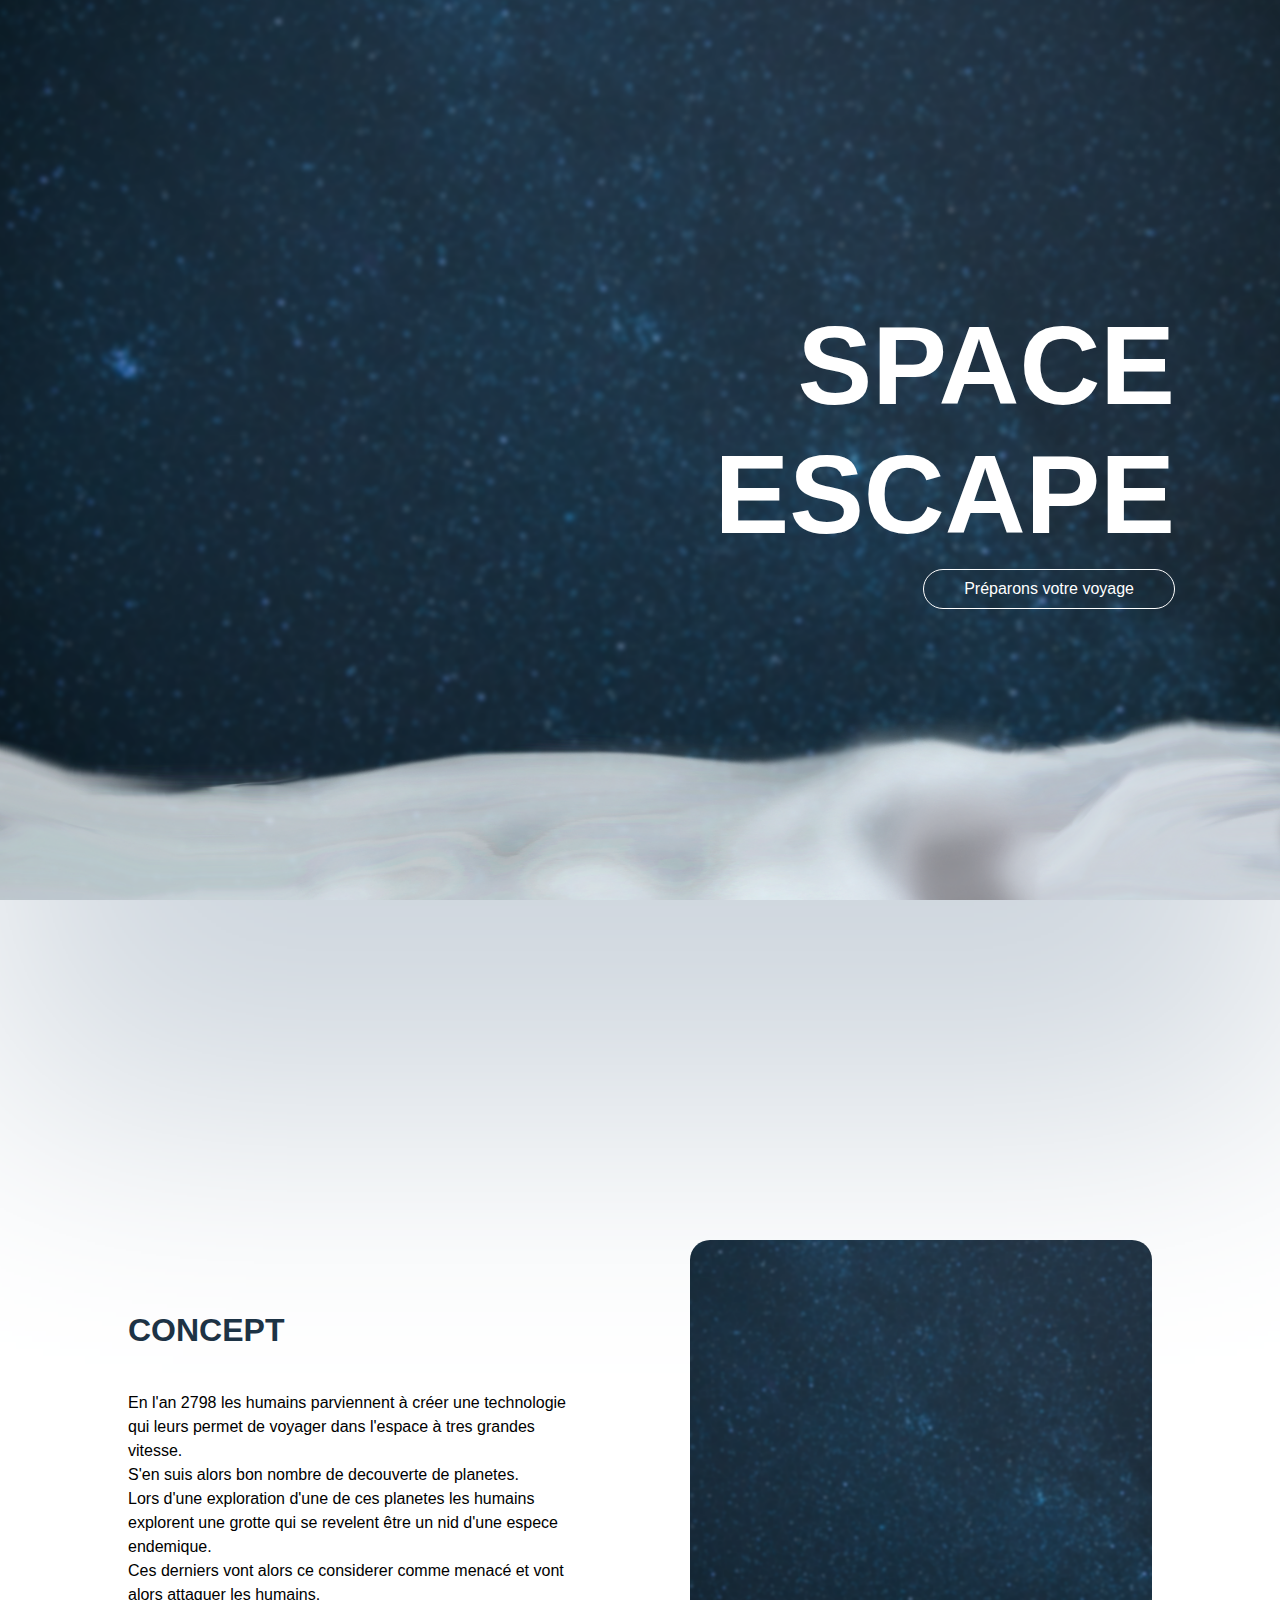
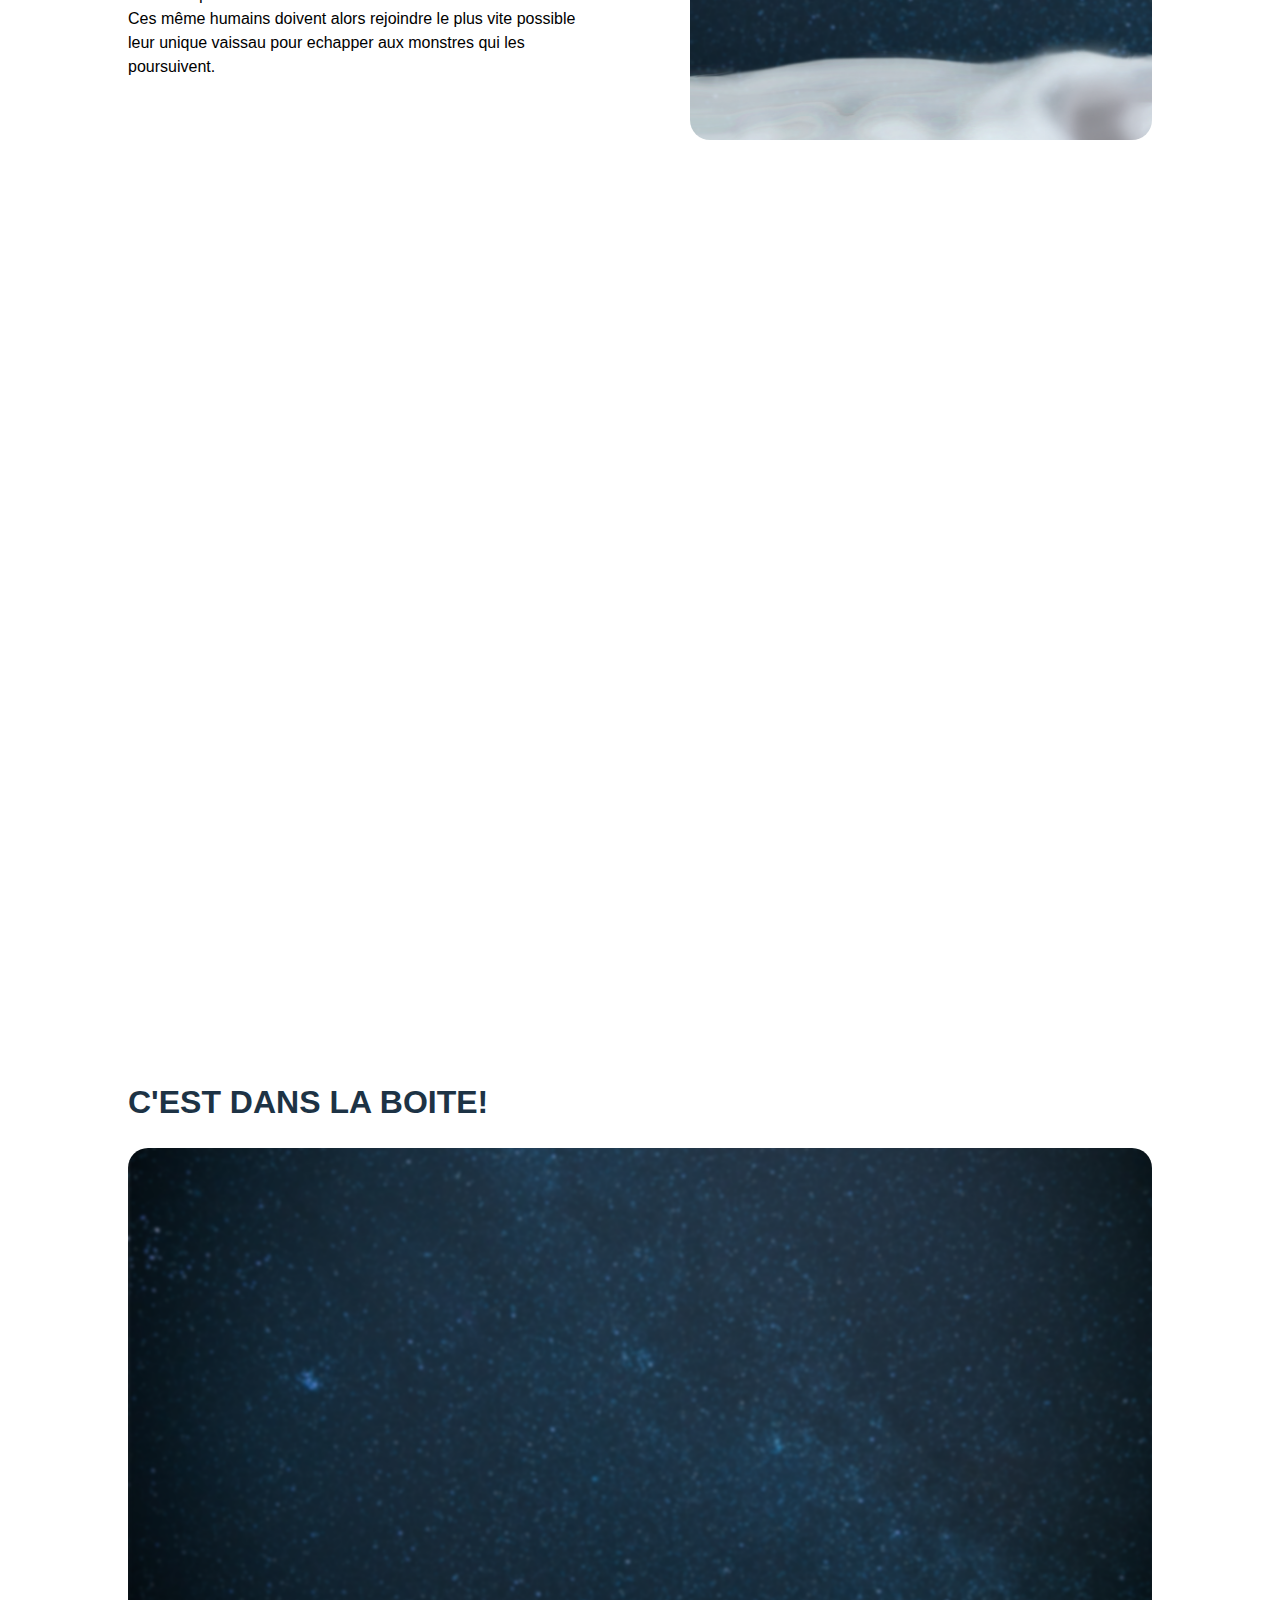
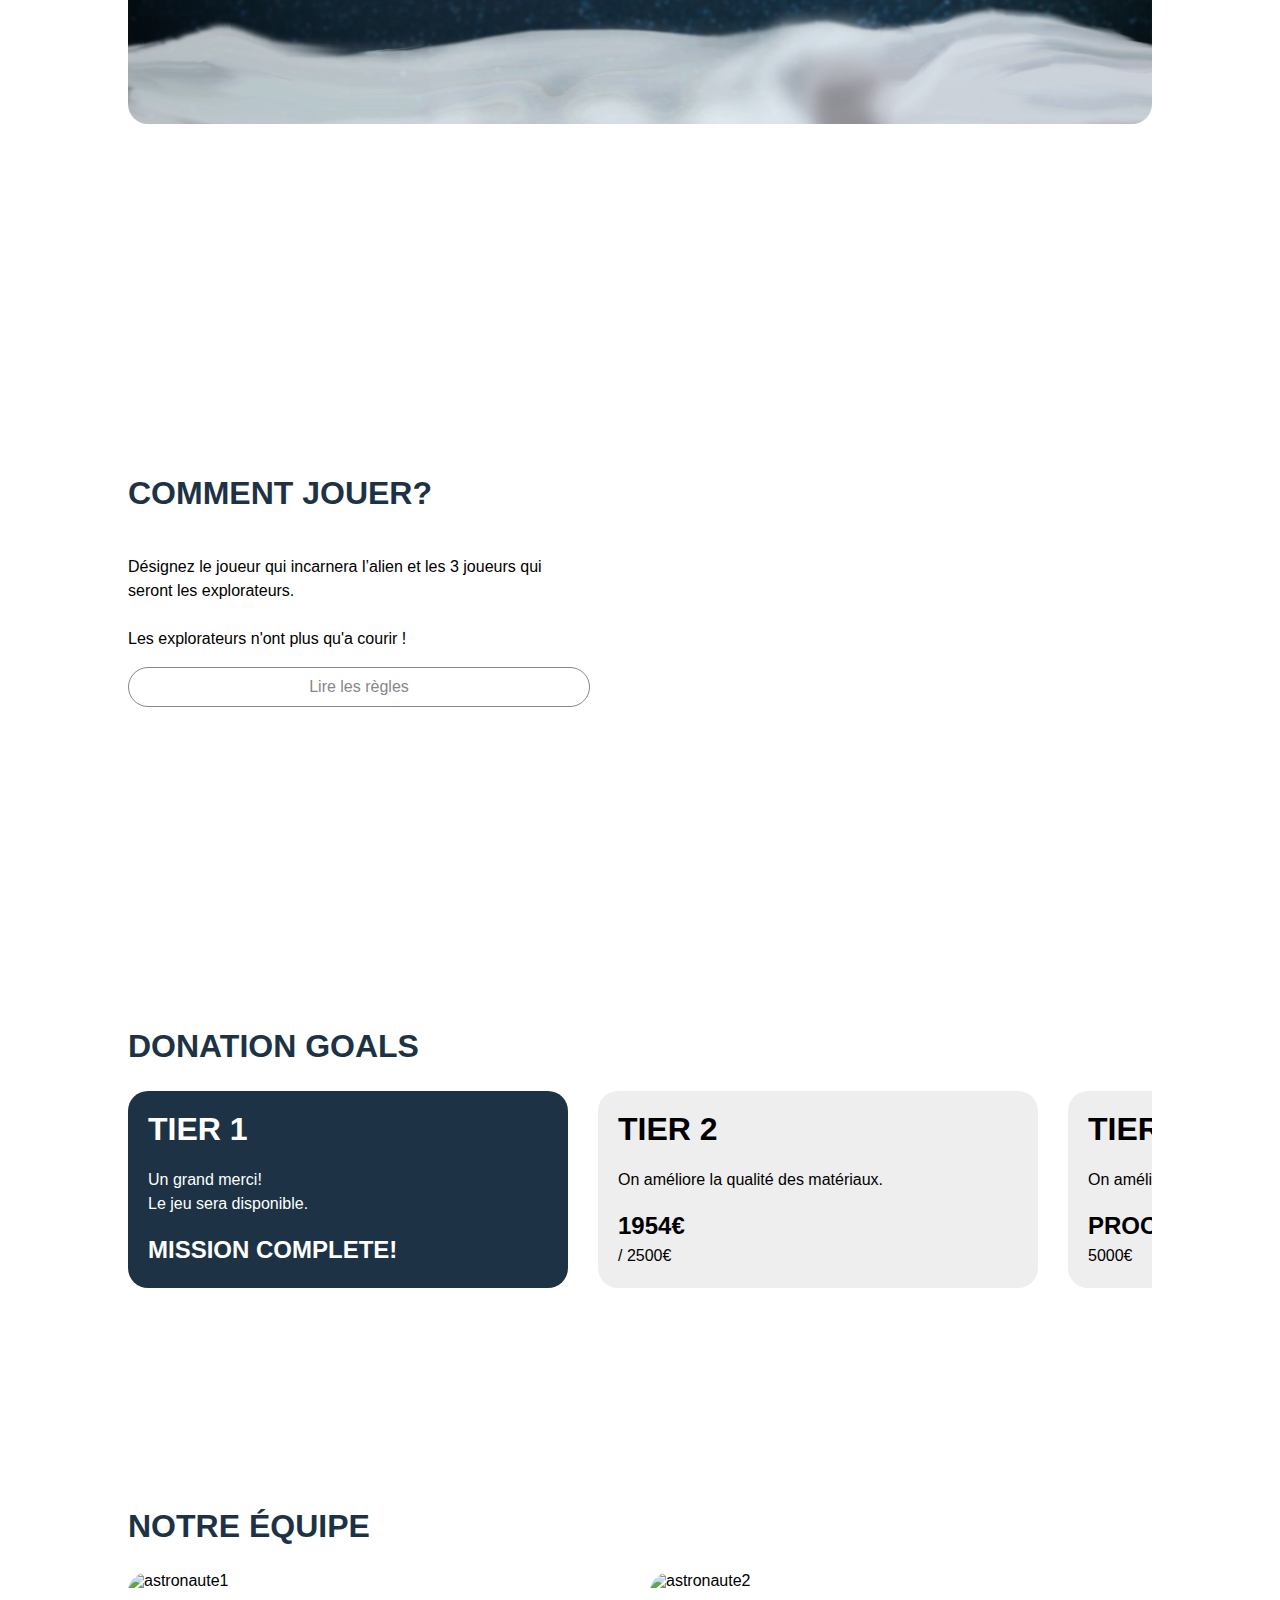
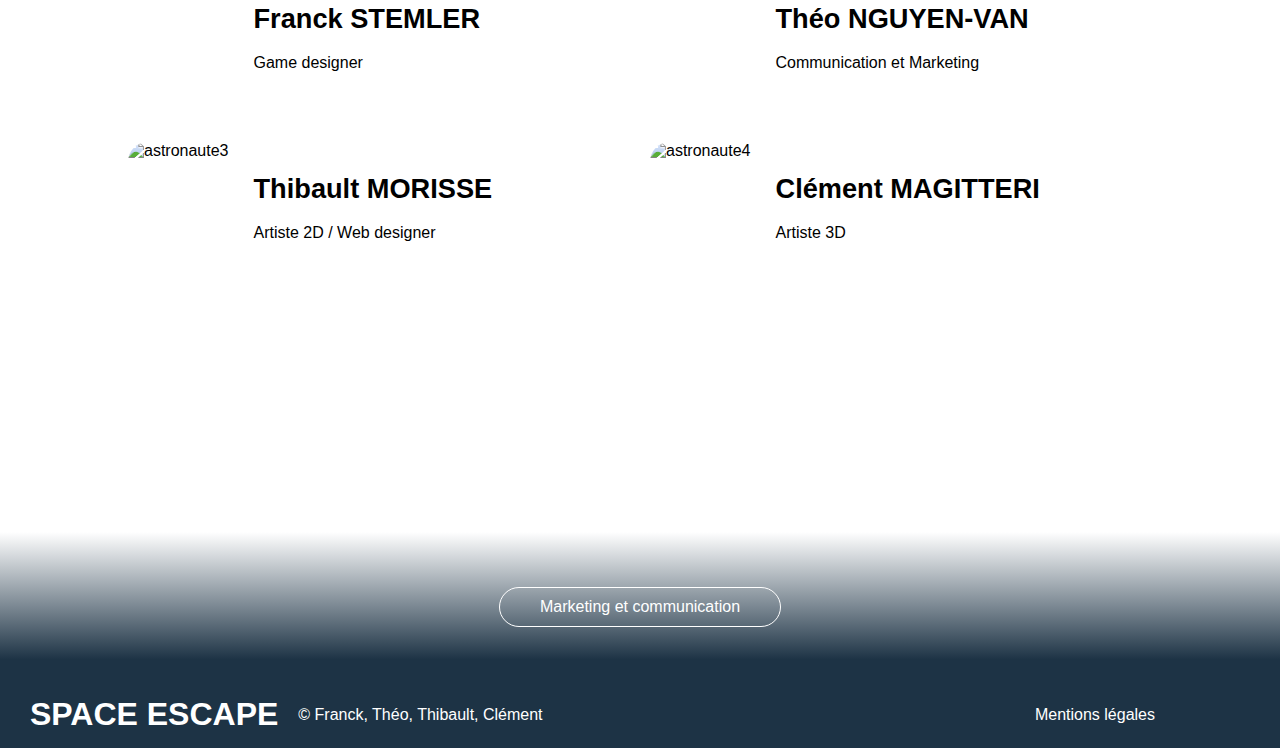
==== index.html @ 520ae0a5 "init" ====
<!DOCTYPE html>
<html>
    <head>
        <meta charset="UTF-8">
        <meta name="viewport" content="width = device-width, initial-scale = 1.0">
        <meta http-equiv="X-UA-Compatible" content = "ie=edge">
        <link href="assets/css/main.css" rel="stylesheet">
        <title> Space Escape </title>
    </head>
    
    <body>
        <nav id="topbtn"></nav>
        <div class="banner">
            <h1>Space escape</h1>
            <a href="#content" class="button">Préparons votre voyage</a>
        </div>
        <main id="content">
            <section>
                <div class="two-colonne">
                    <div>
                        <h2>Concept</h2>
                        <p>En l'an 2798 les humains parviennent à créer une technologie qui leurs permet de voyager dans l'espace à tres grandes vitesse.<br/> S'en suis alors bon nombre de decouverte de planetes.<br/>Lors d'une exploration d'une de ces planetes les humains explorent une grotte qui se revelent être un nid d'une espece endemique.<br/> Ces derniers vont alors ce considerer comme menacé et vont alors attaquer les humains.<br/>Ces même humains doivent alors rejoindre le plus vite possible leur unique vaissau pour echapper aux monstres qui les poursuivent.</p>
                    </div>
                    <img src="assets/images/banner.png" alt="">
                </div>
            </section>
            
            <section>
                <iframe src="https://www.youtube-nocookie.com/embed/FCE_kGoE9nc" title="YouTube video player" frameborder="0" allow="accelerometer; autoplay; clipboard-write; encrypted-media; gyroscope; picture-in-picture; web-share" allowfullscreen></iframe>
            </section>
            
            <section>
                <h2>C'est dans la boite!</h2>
                <img src="assets/images/banner.png" alt="">
            </section>
            
            <section>
                <div class="two-colonne">
                    <div>
                        <h2>Comment jouer?</h2>
                        <p>Désignez le joueur qui incarnera l’alien et les 3 joueurs qui seront les explorateurs.<br/><br/>Les explorateurs n'ont plus qu'a courir !</p>
                        <a href="rules.html" class="button">Lire les règles</a>
                    </div>
                    <iframe src="https://www.youtube-nocookie.com/embed/FCE_kGoE9nc" title="YouTube video player" frameborder="0" allow="accelerometer; autoplay; clipboard-write; encrypted-media; gyroscope; picture-in-picture; web-share" allowfullscreen></iframe>
                </div>
            </section>
            
            <section>
                <h2>Donation goals</h2>
                <div class="goalscontainer">
                <div class="goals">
                    <div class="goal finish">
                        <h3>Tier 1</h3>
                        <p class="descritpion">Un grand merci!<br/>Le jeu sera disponible.</p>
                        <p class="current">Mission complete!</p>
                    </div>
                    <div class="goal">
                        <h3>Tier 2</h3>
                        <p class="descritpion">On améliore la qualité des matériaux.</p>
                        <p class="current">1954€</p>
                        <p class="objectif">/ 2500€</p>
                    </div>
                    <div class="goal">
                        <h3>Tier 3</h3>
                        <p class="descritpion">On améliore la qualité des matériaux.</p>
                        <p class="current">Prochaine étape:</p>
                        <p class="objectif">5000€</p>
                    </div>
                    <div class="goal">
                        <h3>Tier 4</h3>
                        <p class="descritpion">On améliore la qualité des matériaux.</p>
                        <p class="current">Prochaine étape:</p>
                        <p class="objectif">10000€</p>
                    </div>
                </div>
                </div>
            </section>
            
            <section>
                <h2>Notre équipe</h2>
                <div class="team">
                    <div class="member">
                        <img src="assets/images/" alt="astronaute1">
                        <div>
                            <h3>Franck STEMLER</h3>
                            <p>Game designer</p>
                        </div>
                    </div>
                    <div class="member">
                        <img src="assets/images/" alt="astronaute2">
                        <div>
                            <h3>Théo NGUYEN-VAN</h3>
                            <p>Communication et Marketing</p>
                        </div>
                    </div>
                    <div class="member">
                        <img src="assets/images/" alt="astronaute3">
                        <div>
                            <h3>Thibault MORISSE</h3>
                            <p>Artiste 2D / Web designer</p>
                        </div>
                    </div>
                    <div class="member">
                        <img src="assets/images/" alt="astronaute4">
                        <div>
                            <h3>Clément MAGITTERI</h3>
                            <p>Artiste 3D</p>
                        </div>
                    </div>
                </div>
            </section>
        </main>
        
        <div class="main-footer">
            <a href="marketing_com.html" class="button">Marketing et communication</a>
        </div>
        
        <footer>
            <section>
                <h2>Space escape</h2>
                <p>&copy; Franck, Théo, Thibault, Clément</p>
            </section>
            <a href="legalmentions.html">Mentions légales</a>
        </footer>
        <script src="assets/js/main.js"></script>
    </body>
</html>
---- assets/css/main.css ----
/* IMPORT COMPONENT */
@import url("components/banner.css");
@import url("components/button.css");
@import url("components/container.css");
@import url("components/footer.css");
@import url("components/goals.css");
@import url("components/marketingcom.css");
@import url("components/nav.css");
@import url("components/team.css");

/* Base element */
*{
    font-family: "Segoe UI", sans-serif;
    scroll-behavior: smooth;
}

body{
    padding: 0;
    margin: 0;
}

main{
    padding: 40px 10%;
    min-height: calc(100vh - 106px - 40px);
}

main>section{
    margin-bottom: 200px;
}

main iframe{
    height: 60vh;
}

a{
    color: inherit;
}

a:hover{
    text-decoration: none;
}

h1, h2{
    font-size: 2em;
    color: #1D3345;
    text-transform: uppercase;
}

p{
    line-height: 1.5em;
}

img, iframe{
    border-radius: 20px;
    width: 100%;
    -webkit-user-select: none;
    -ms-user-select: none;
    user-select: none;
}

/* Tablette */
@media screen and (max-width:800px){
    main{
        min-height: calc(100vh - 106px - 146px);
    }
}
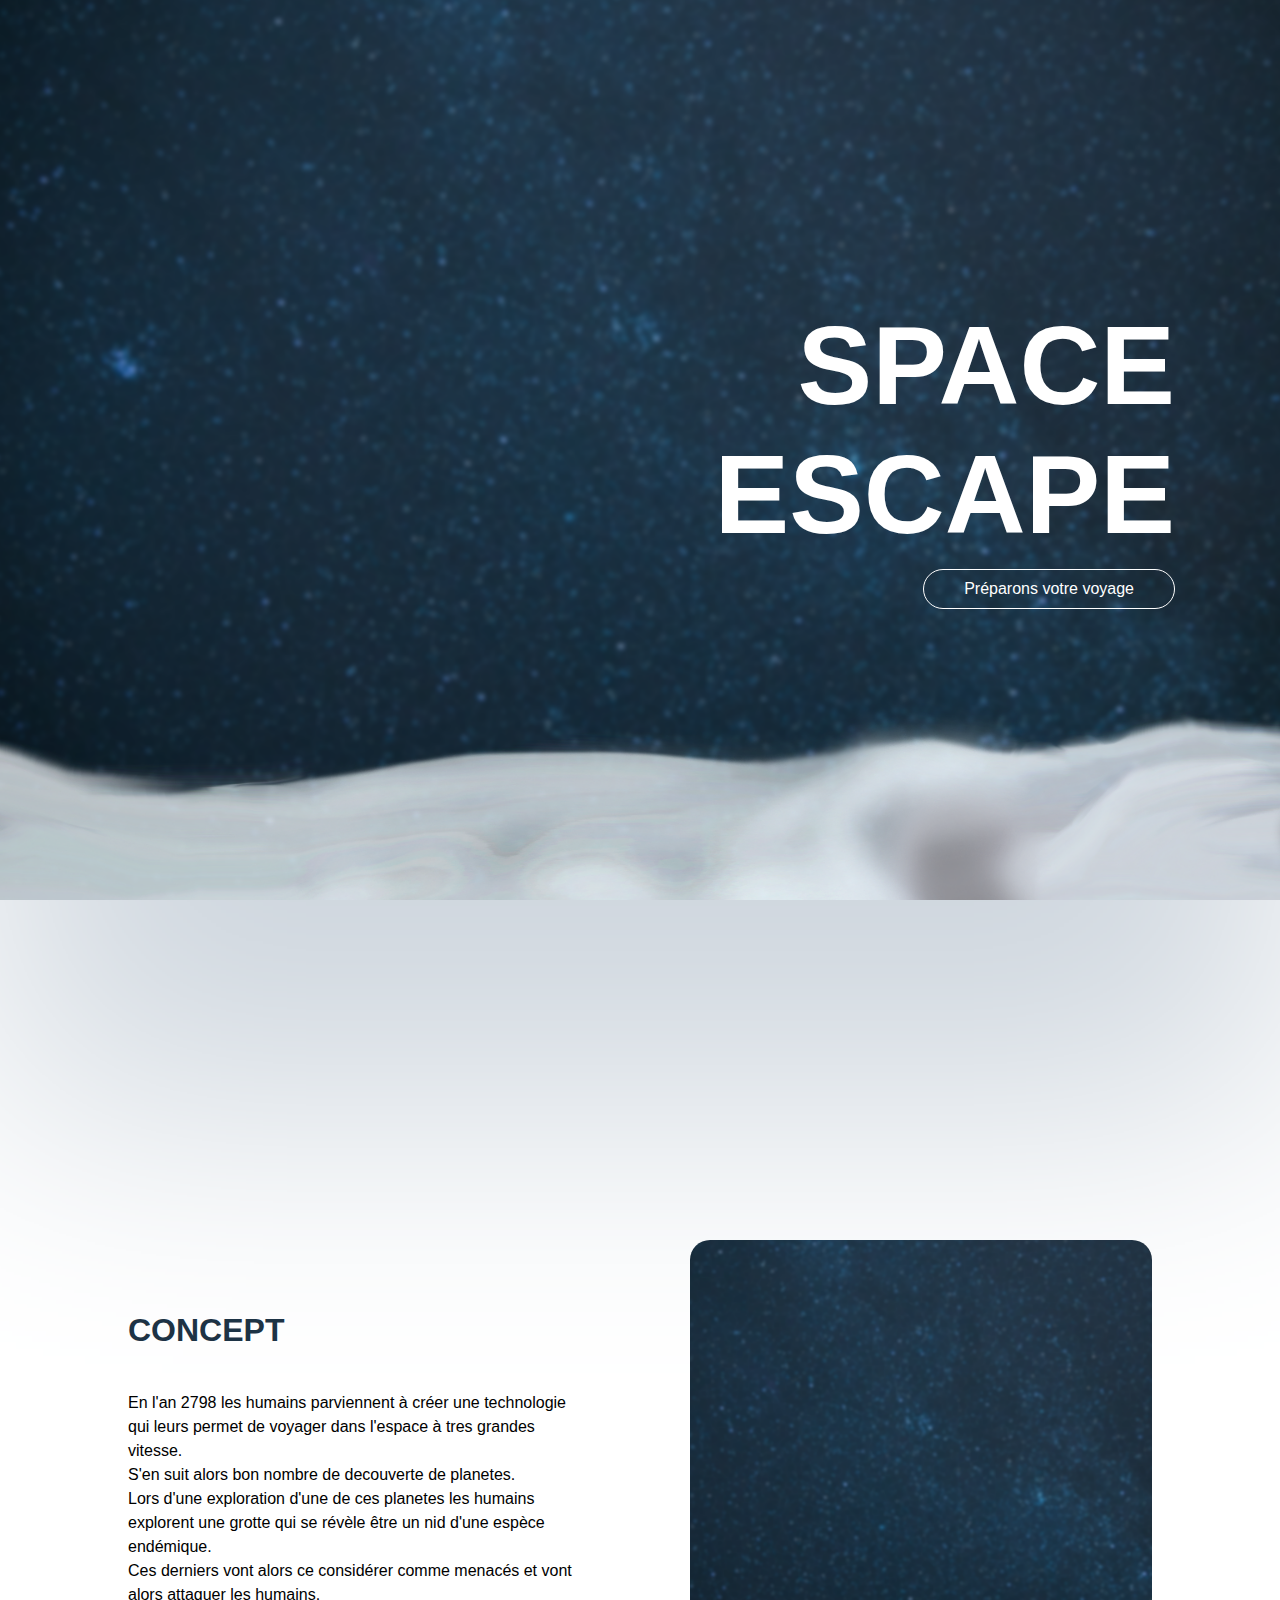
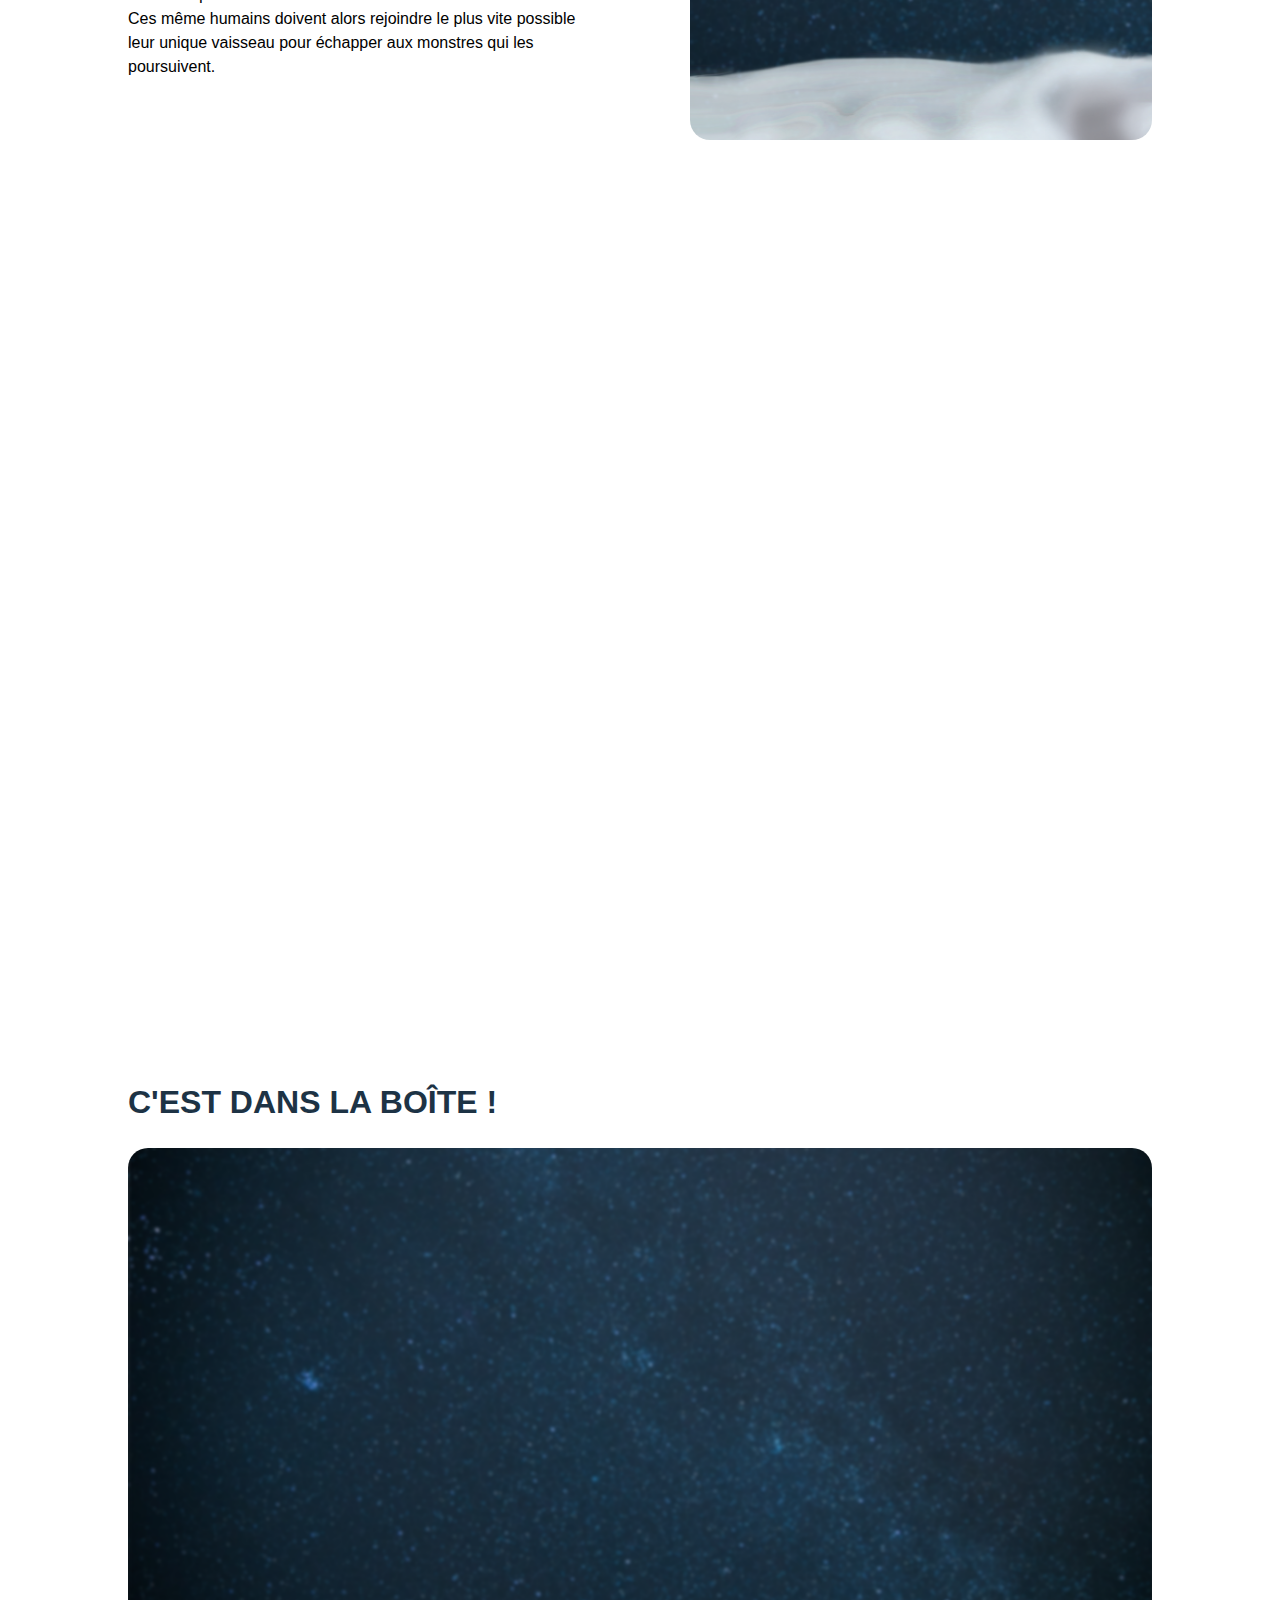
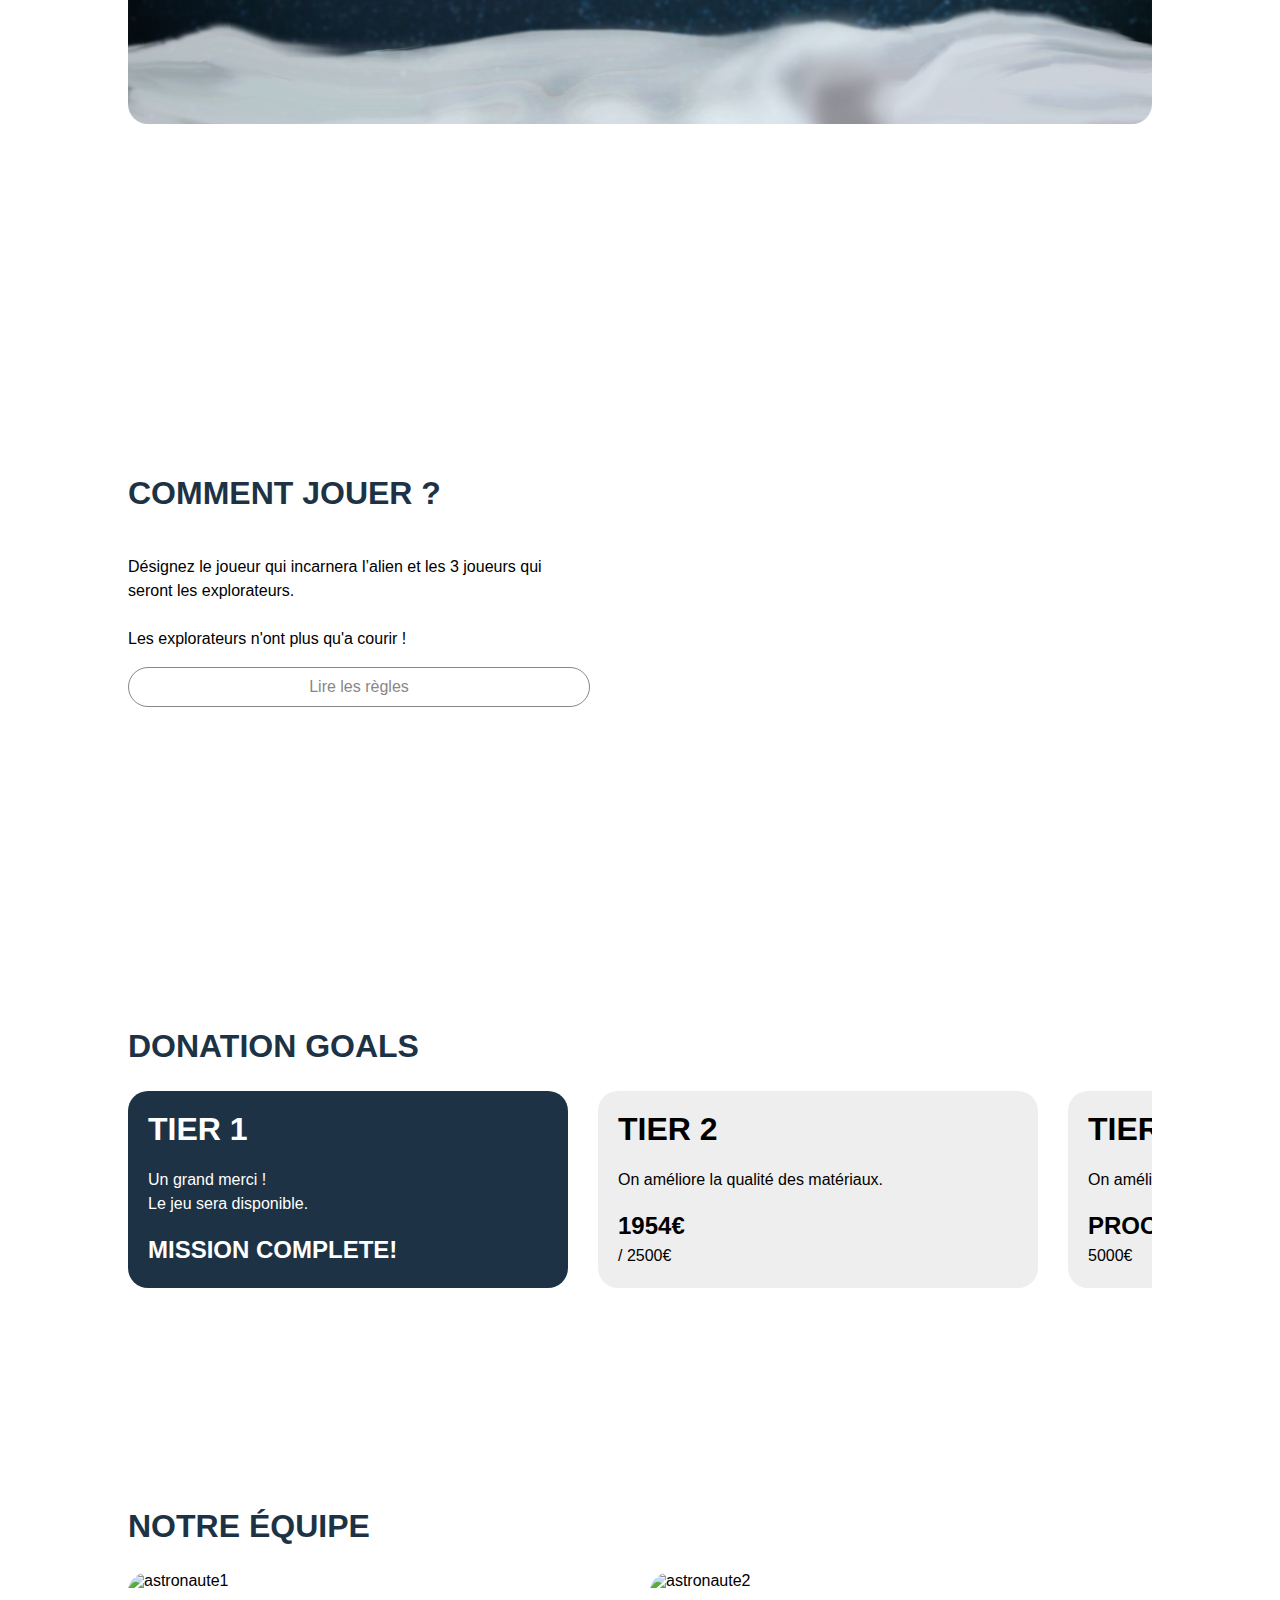
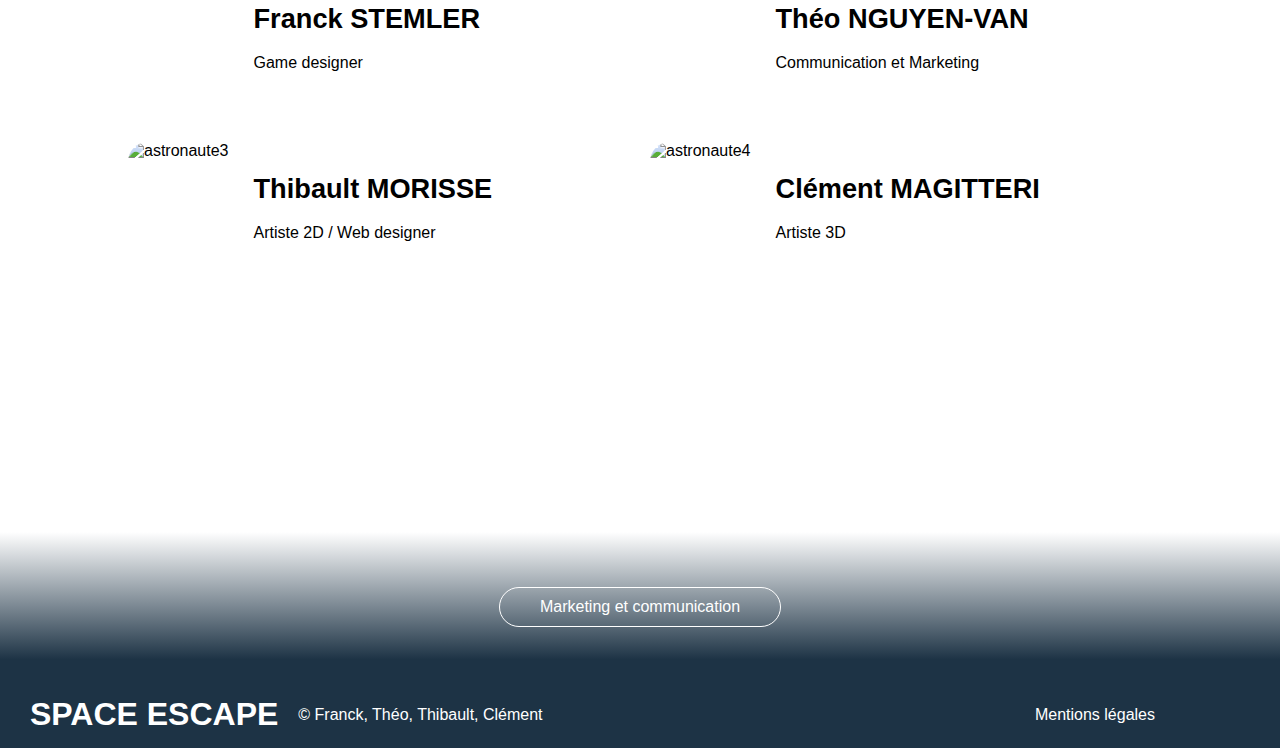
==== commit ceafda78: "correction" ====
--- a/index.html
+++ b/index.html
@@ -19,7 +19,7 @@
                 <div class="two-colonne">
                     <div>
                         <h2>Concept</h2>
-                        <p>En l'an 2798 les humains parviennent à créer une technologie qui leurs permet de voyager dans l'espace à tres grandes vitesse.<br/> S'en suis alors bon nombre de decouverte de planetes.<br/>Lors d'une exploration d'une de ces planetes les humains explorent une grotte qui se revelent être un nid d'une espece endemique.<br/> Ces derniers vont alors ce considerer comme menacé et vont alors attaquer les humains.<br/>Ces même humains doivent alors rejoindre le plus vite possible leur unique vaissau pour echapper aux monstres qui les poursuivent.</p>
+                        <p>En l'an 2798 les humains parviennent à créer une technologie qui leurs permet de voyager dans l'espace à tres grandes vitesse.<br/> S'en suit alors bon nombre de decouverte de planetes.<br/>Lors d'une exploration d'une de ces planetes les humains explorent une grotte qui se révèle être un nid d'une espèce endémique.<br/> Ces derniers vont alors ce considérer comme menacés et vont alors attaquer les humains.<br/>Ces même humains doivent alors rejoindre le plus vite possible leur unique vaisseau pour échapper aux monstres qui les poursuivent.</p>
                     </div>
                     <img src="assets/images/banner.png" alt="">
                 </div>
@@ -30,14 +30,14 @@
             </section>
             
             <section>
-                <h2>C'est dans la boite!</h2>
+                <h2>C'est dans la boîte !</h2>
                 <img src="assets/images/banner.png" alt="">
             </section>
             
             <section>
                 <div class="two-colonne">
                     <div>
-                        <h2>Comment jouer?</h2>
+                        <h2>Comment jouer ?</h2>
                         <p>Désignez le joueur qui incarnera l’alien et les 3 joueurs qui seront les explorateurs.<br/><br/>Les explorateurs n'ont plus qu'a courir !</p>
                         <a href="rules.html" class="button">Lire les règles</a>
                     </div>
@@ -51,7 +51,7 @@
                 <div class="goals">
                     <div class="goal finish">
                         <h3>Tier 1</h3>
-                        <p class="descritpion">Un grand merci!<br/>Le jeu sera disponible.</p>
+                        <p class="descritpion">Un grand merci !<br/>Le jeu sera disponible.</p>
                         <p class="current">Mission complete!</p>
                     </div>
                     <div class="goal">
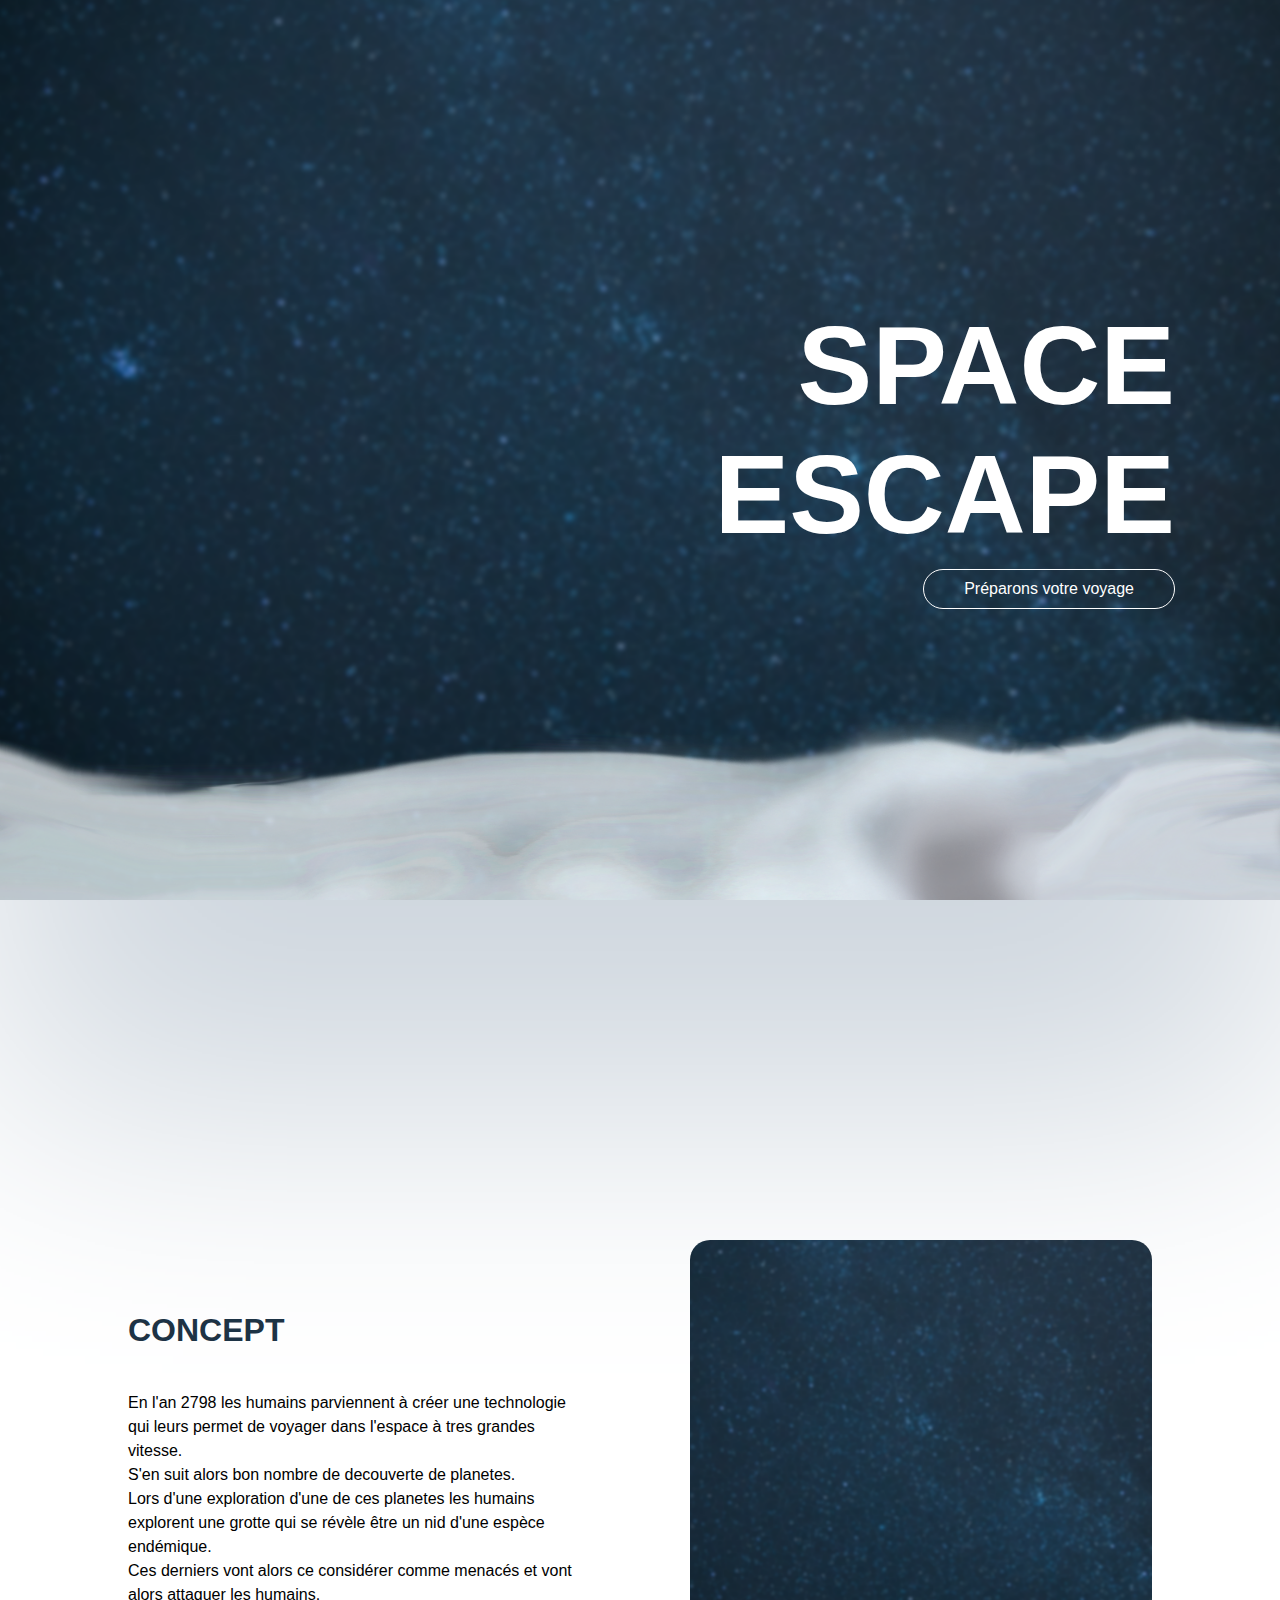
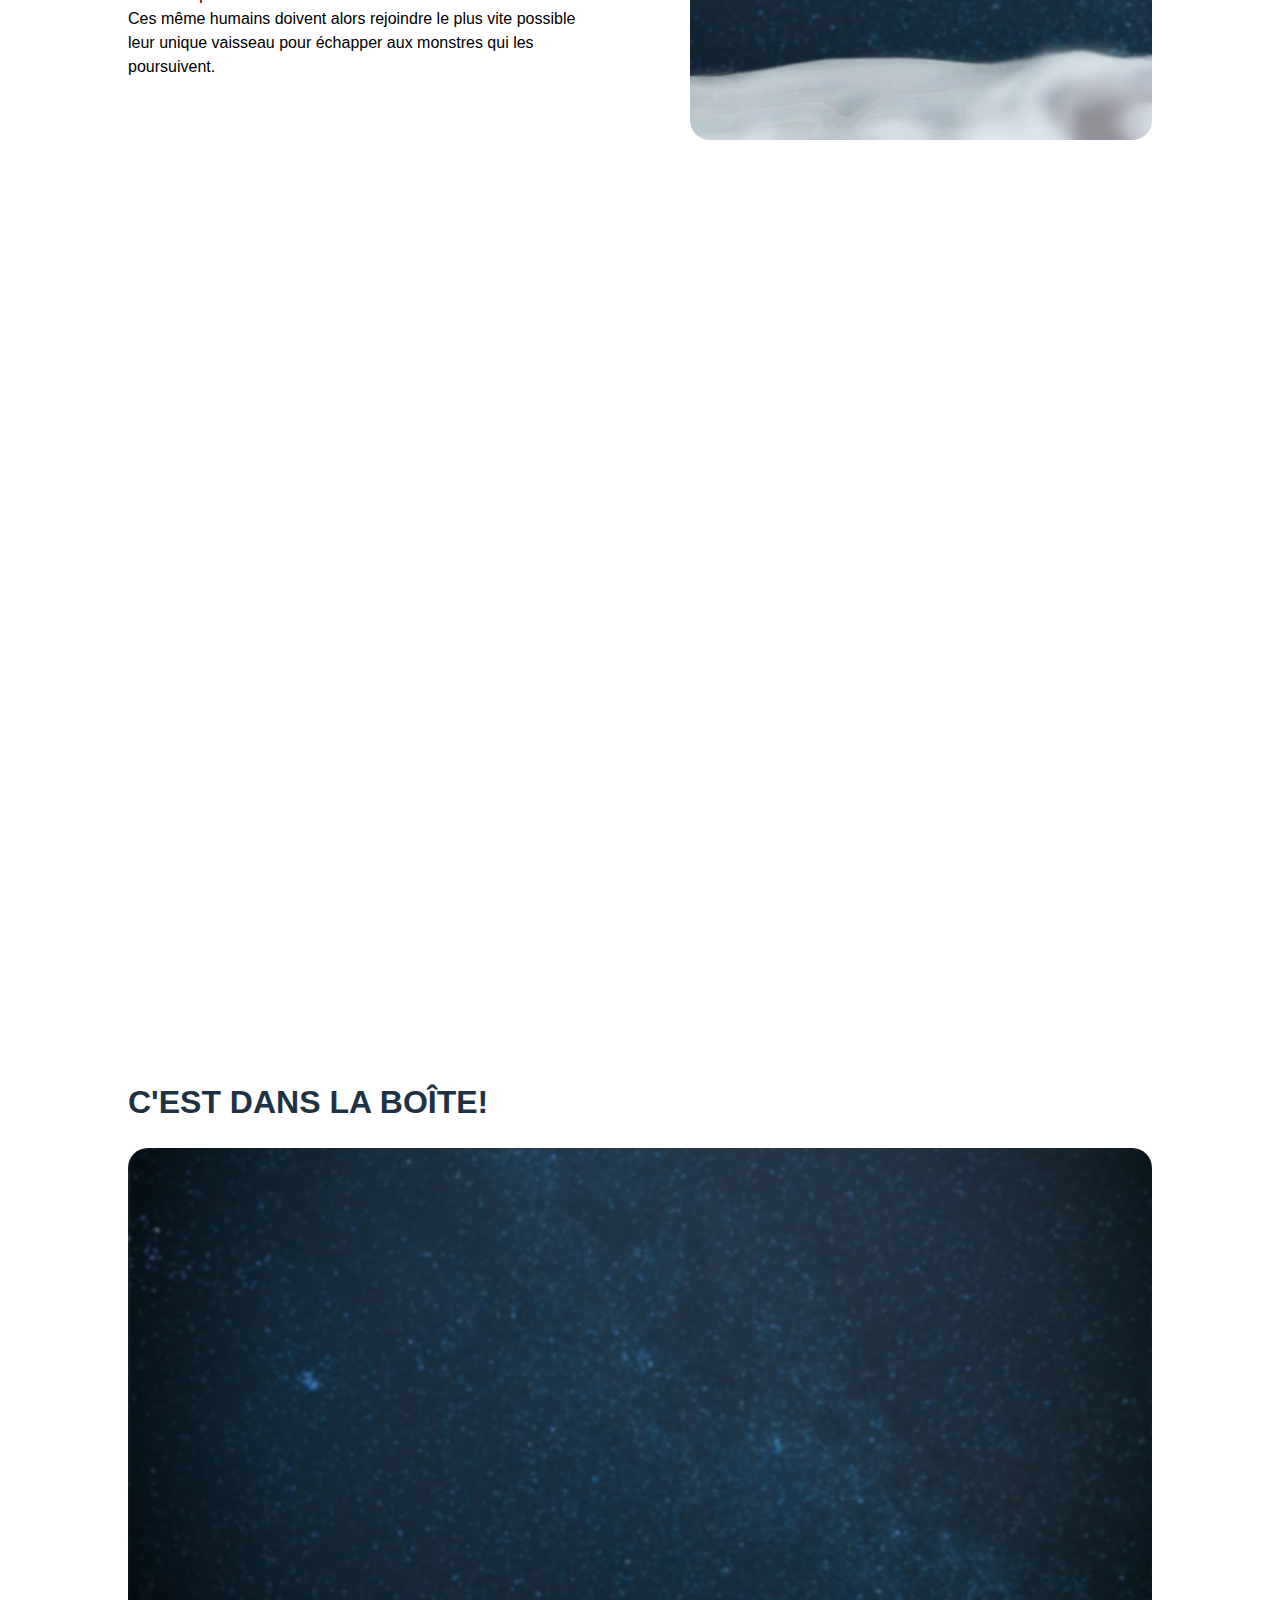
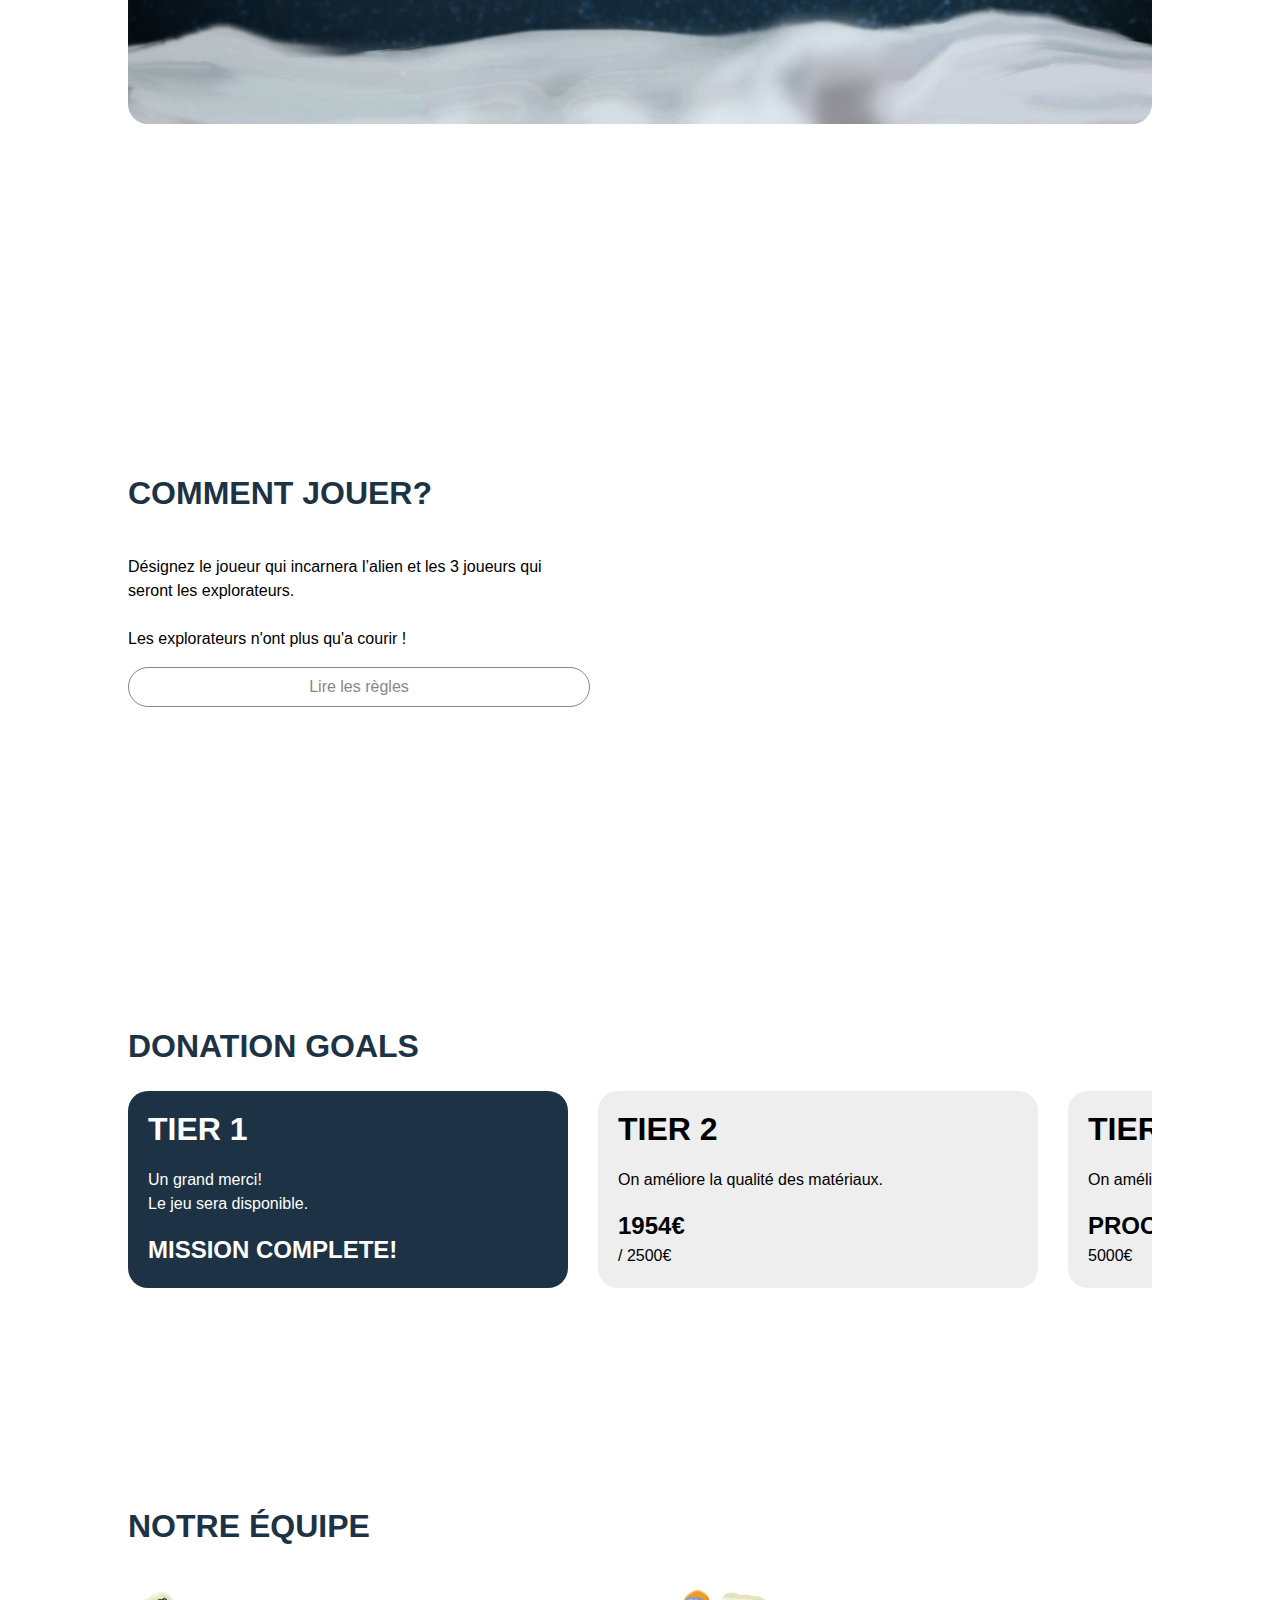
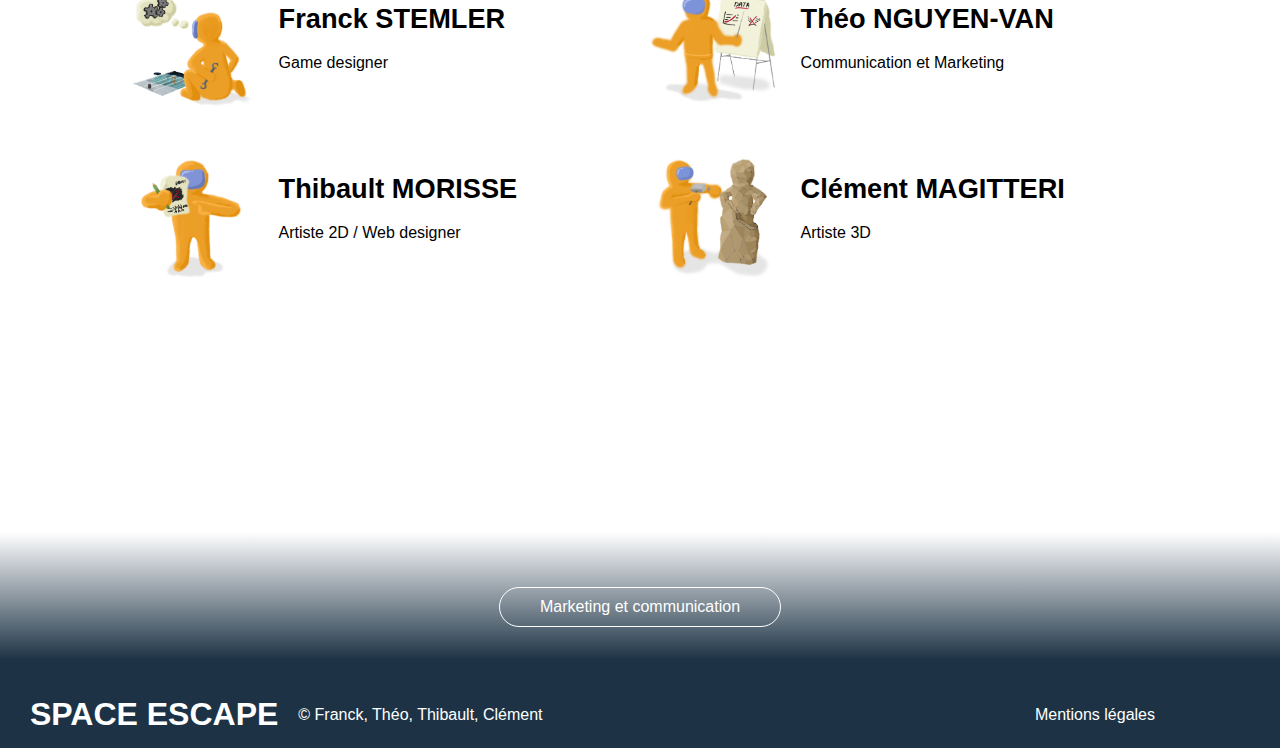
==== commit bcd2d8a8: "CSS and Illustrations update" ====
--- a/index.html
+++ b/index.html
@@ -30,14 +30,14 @@
             </section>
             
             <section>
-                <h2>C'est dans la boîte !</h2>
+                <h2>C'est dans la boîte!</h2>
                 <img src="assets/images/banner.png" alt="">
             </section>
             
             <section>
                 <div class="two-colonne">
                     <div>
-                        <h2>Comment jouer ?</h2>
+                        <h2>Comment jouer?</h2>
                         <p>Désignez le joueur qui incarnera l’alien et les 3 joueurs qui seront les explorateurs.<br/><br/>Les explorateurs n'ont plus qu'a courir !</p>
                         <a href="rules.html" class="button">Lire les règles</a>
                     </div>
@@ -51,7 +51,7 @@
                 <div class="goals">
                     <div class="goal finish">
                         <h3>Tier 1</h3>
-                        <p class="descritpion">Un grand merci !<br/>Le jeu sera disponible.</p>
+                        <p class="descritpion">Un grand merci!<br/>Le jeu sera disponible.</p>
                         <p class="current">Mission complete!</p>
                     </div>
                     <div class="goal">
@@ -80,28 +80,28 @@
                 <h2>Notre équipe</h2>
                 <div class="team">
                     <div class="member">
-                        <img src="assets/images/" alt="astronaute1">
+                        <img src="assets/images/astronaute1.png" alt="astronaute1">
                         <div>
                             <h3>Franck STEMLER</h3>
                             <p>Game designer</p>
                         </div>
                     </div>
                     <div class="member">
-                        <img src="assets/images/" alt="astronaute2">
+                        <img src="assets/images/astronaute2.png" alt="astronaute2">
                         <div>
                             <h3>Théo NGUYEN-VAN</h3>
                             <p>Communication et Marketing</p>
                         </div>
                     </div>
                     <div class="member">
-                        <img src="assets/images/" alt="astronaute3">
+                        <img src="assets/images/astronaute3.png" alt="astronaute3">
                         <div>
                             <h3>Thibault MORISSE</h3>
                             <p>Artiste 2D / Web designer</p>
                         </div>
                     </div>
                     <div class="member">
-                        <img src="assets/images/" alt="astronaute4">
+                        <img src="assets/images/astronaute4.png" alt="astronaute4">
                         <div>
                             <h3>Clément MAGITTERI</h3>
                             <p>Artiste 3D</p>
--- a/assets/css/main.css
+++ b/assets/css/main.css
@@ -8,6 +8,23 @@
 @import url("components/nav.css");
 @import url("components/team.css");
 
+/* Scrollbar */
+    *::-webkit-scrollbar {
+        display: block;
+        width: 10px;
+        height: 10px;
+    }
+
+    *::-webkit-scrollbar-track {
+        background-color: #00000000;
+        margin: 10px 0;
+    }
+
+    *::-webkit-scrollbar-thumb {
+        background-color: #CCC;
+        border-radius: 10px;
+    }
+
 /* Base element */
 *{
     font-family: "Segoe UI", sans-serif;
@@ -17,6 +34,8 @@
 body{
     padding: 0;
     margin: 0;
+    overflow-x: hidden;
+    overflow-y: overlay;
 }
 
 main{
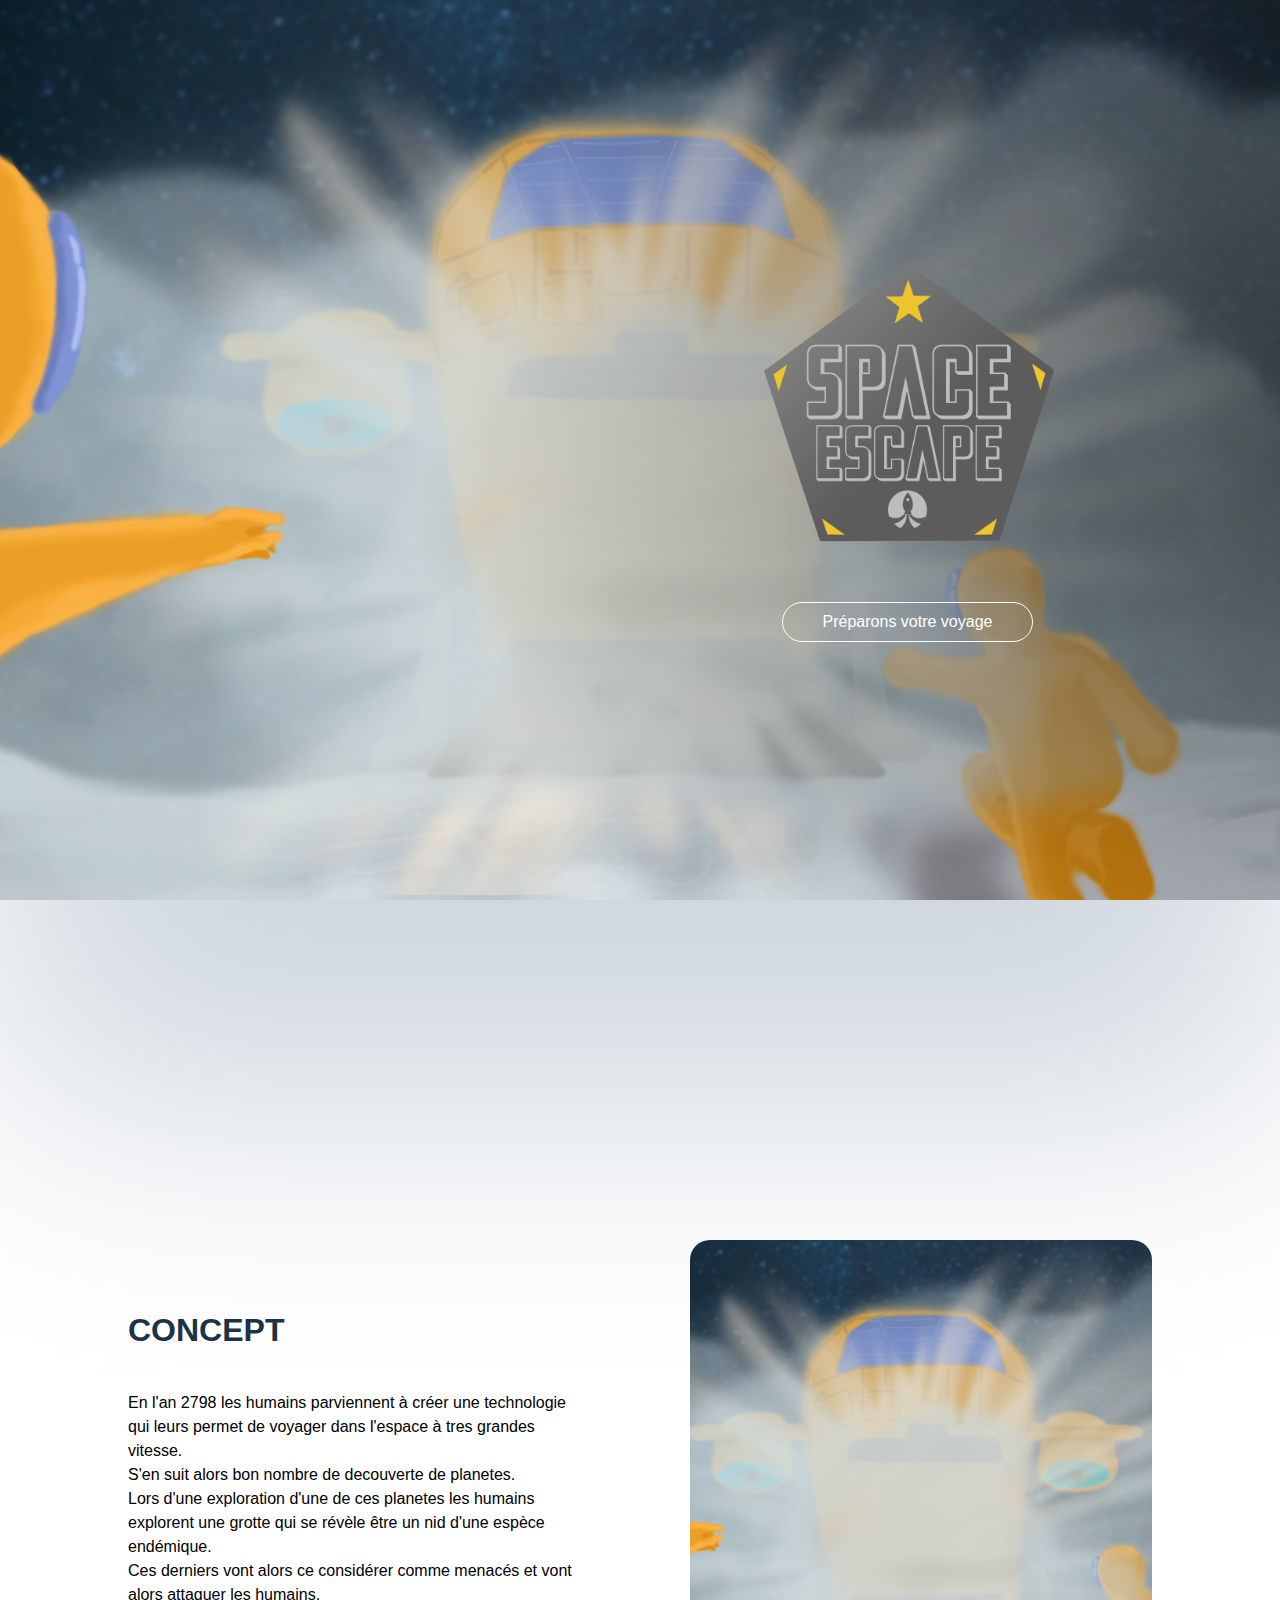
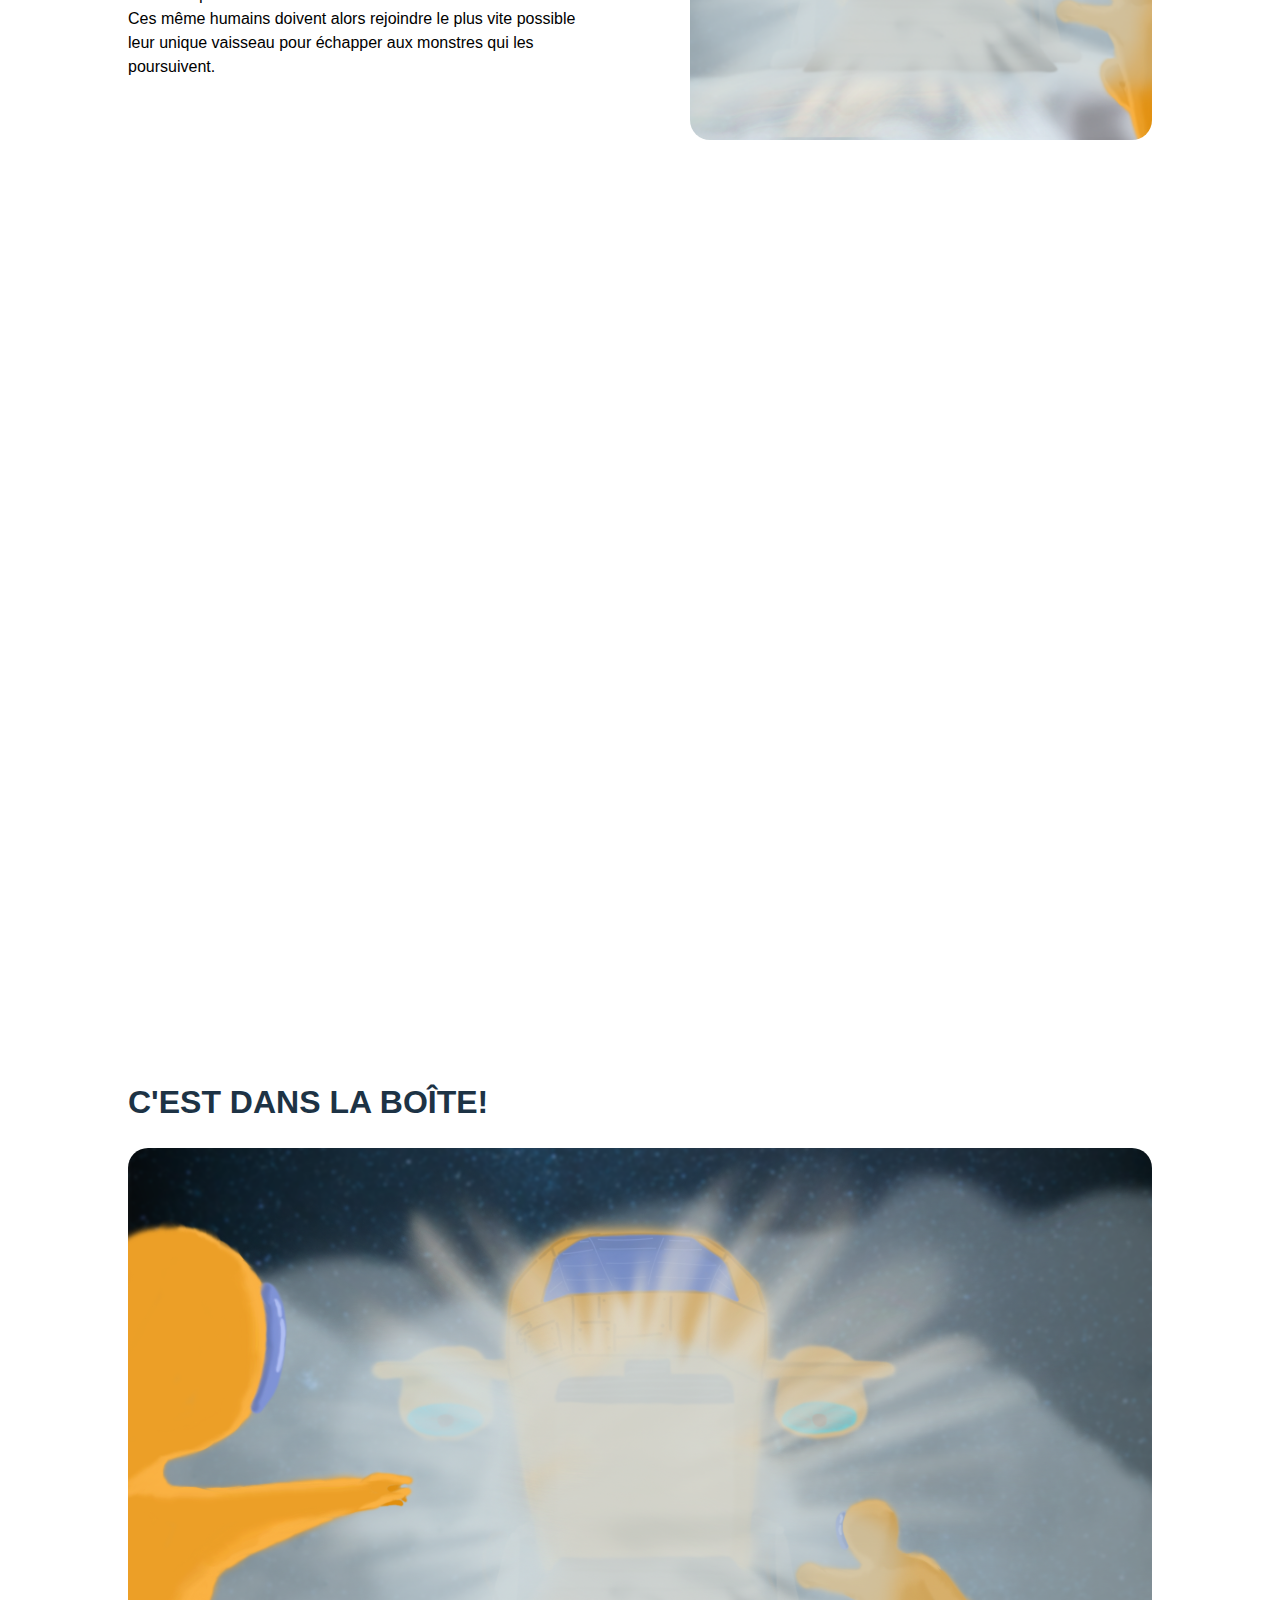
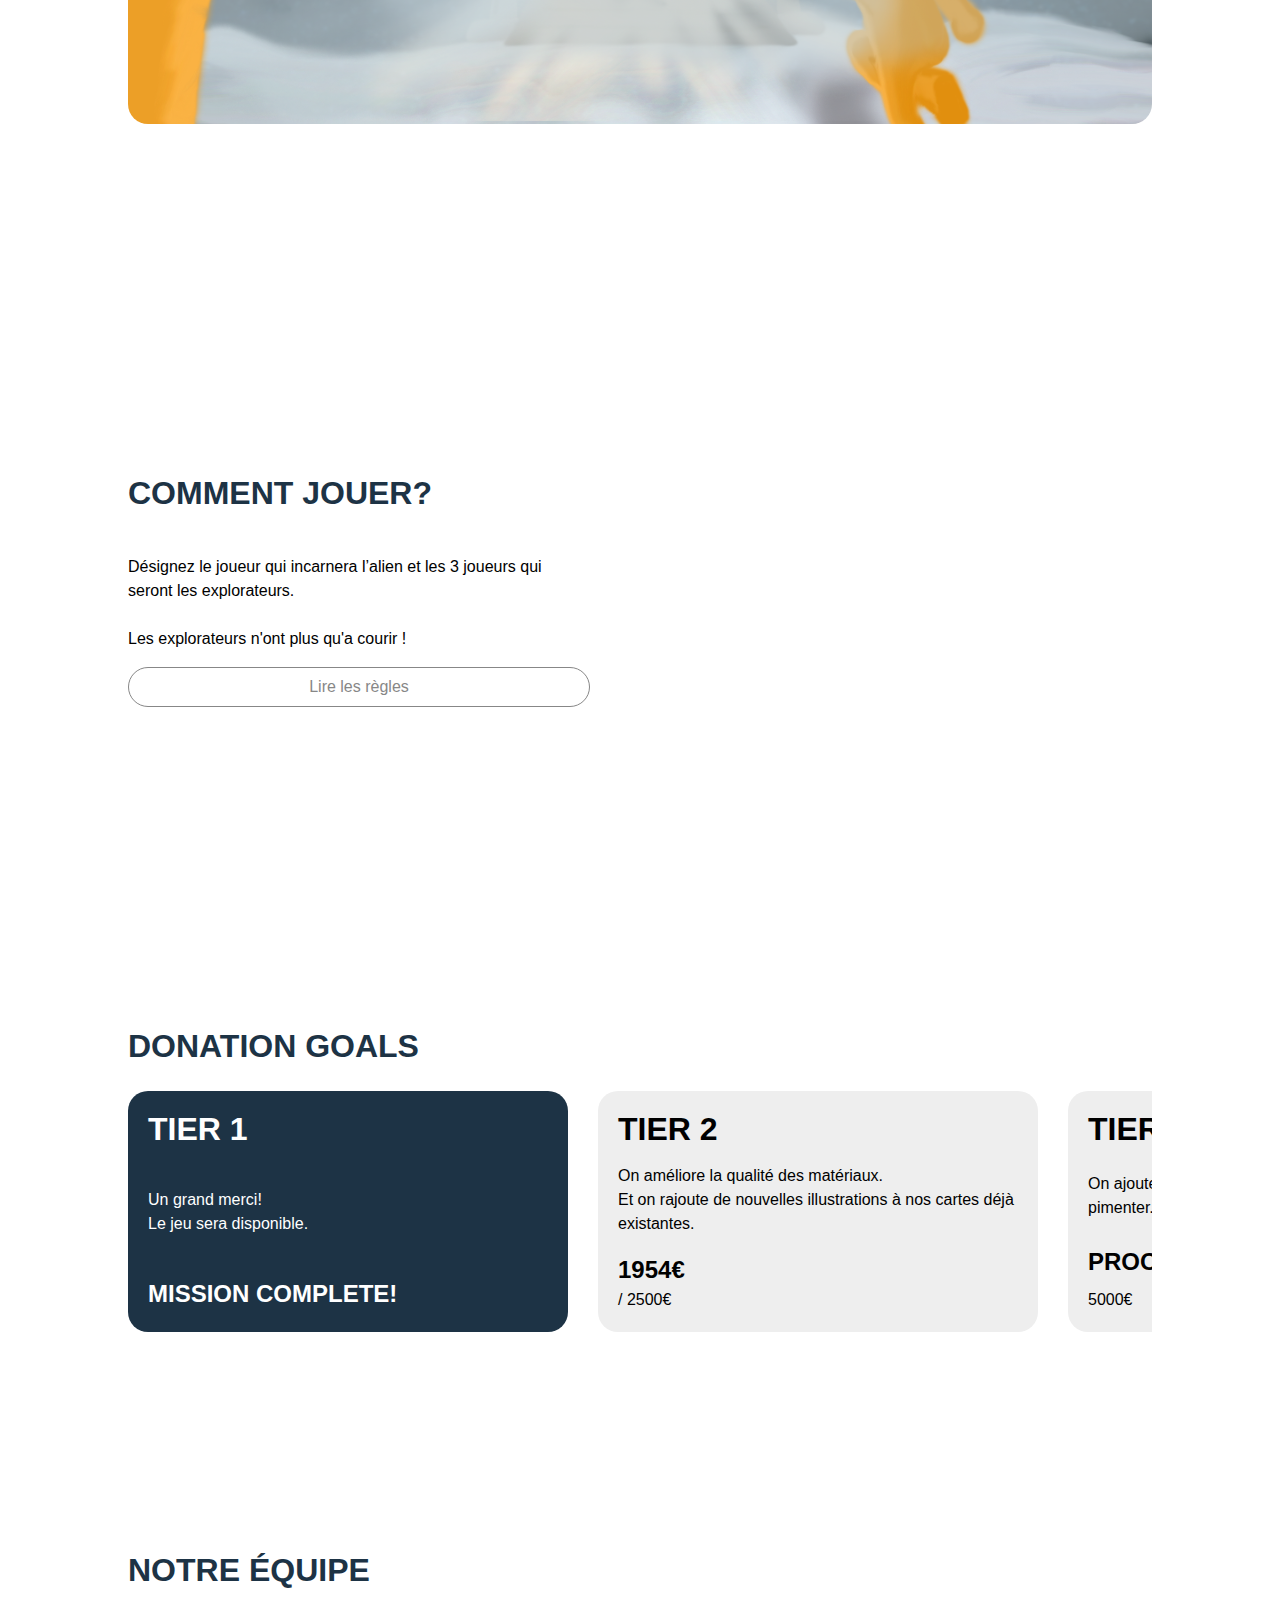
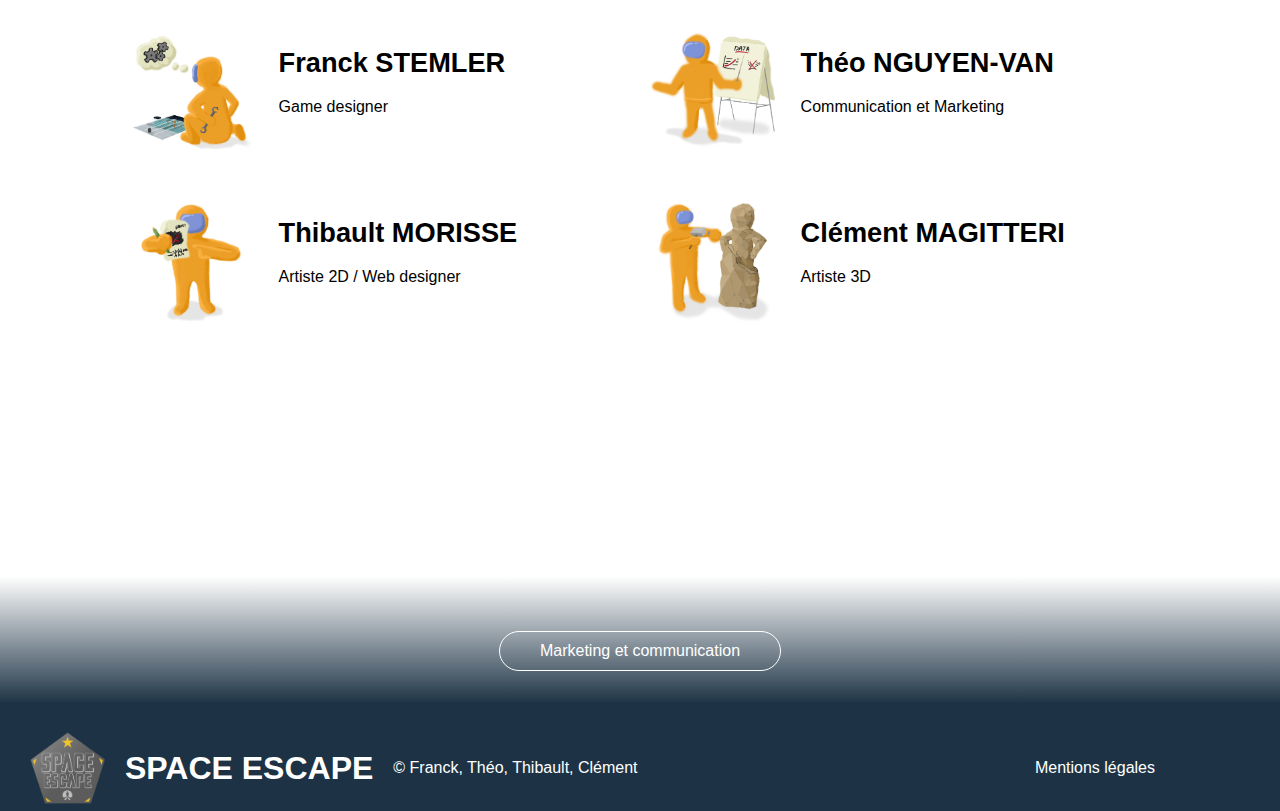
==== commit 9ca7a558: "CSS and illustrations 2nd update" ====
--- a/index.html
+++ b/index.html
@@ -5,13 +5,15 @@
         <meta name="viewport" content="width = device-width, initial-scale = 1.0">
         <meta http-equiv="X-UA-Compatible" content = "ie=edge">
         <link href="assets/css/main.css" rel="stylesheet">
+        <link rel="icon" type="image/x-icon" href="assets/images/icon_spaceescape.png">
         <title> Space Escape </title>
     </head>
     
     <body>
         <nav id="topbtn"></nav>
         <div class="banner">
-            <h1>Space escape</h1>
+            <img src="assets/images/icon_spaceescape.png" alt="Space esccape logo">
+            <!--<h1>Space escape</h1>-->
             <a href="#content" class="button">Préparons votre voyage</a>
         </div>
         <main id="content">
@@ -56,19 +58,19 @@
                     </div>
                     <div class="goal">
                         <h3>Tier 2</h3>
-                        <p class="descritpion">On améliore la qualité des matériaux.</p>
+                        <p class="descritpion">On améliore la qualité des matériaux.<br>Et on rajoute de nouvelles illustrations à nos cartes déjà existantes.</p>
                         <p class="current">1954€</p>
                         <p class="objectif">/ 2500€</p>
                     </div>
                     <div class="goal">
                         <h3>Tier 3</h3>
-                        <p class="descritpion">On améliore la qualité des matériaux.</p>
+                        <p class="descritpion">On ajoute de nouvelles cartes dans le jeu pour le pimenter.</p>
                         <p class="current">Prochaine étape:</p>
                         <p class="objectif">5000€</p>
                     </div>
                     <div class="goal">
                         <h3>Tier 4</h3>
-                        <p class="descritpion">On améliore la qualité des matériaux.</p>
+                        <p class="descritpion">On créé une édition collector spéciale alien, avec une boîte en métal inédite!</p>
                         <p class="current">Prochaine étape:</p>
                         <p class="objectif">10000€</p>
                     </div>
@@ -117,6 +119,7 @@
         
         <footer>
             <section>
+                <img src="assets/images/icon_spaceescape.png" alt="Logo Space Escape">
                 <h2>Space escape</h2>
                 <p>&copy; Franck, Théo, Thibault, Clément</p>
             </section>
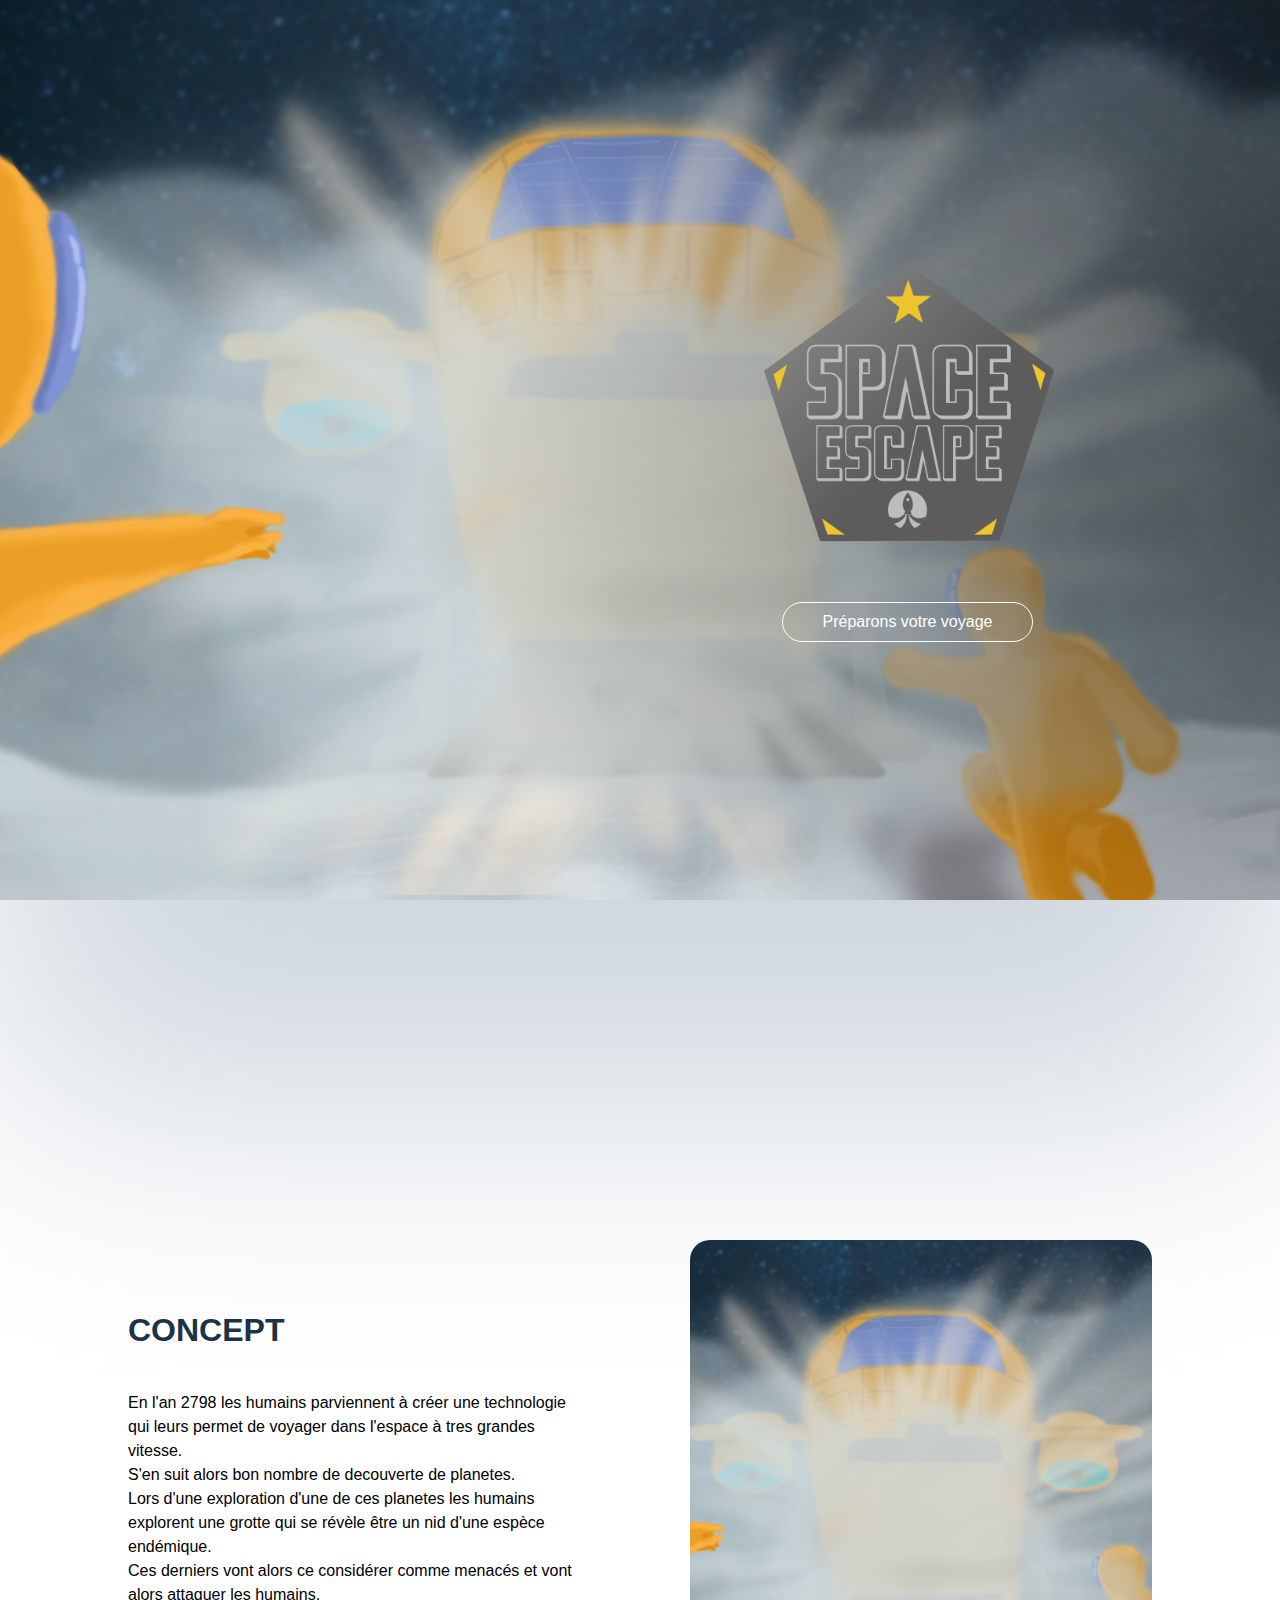
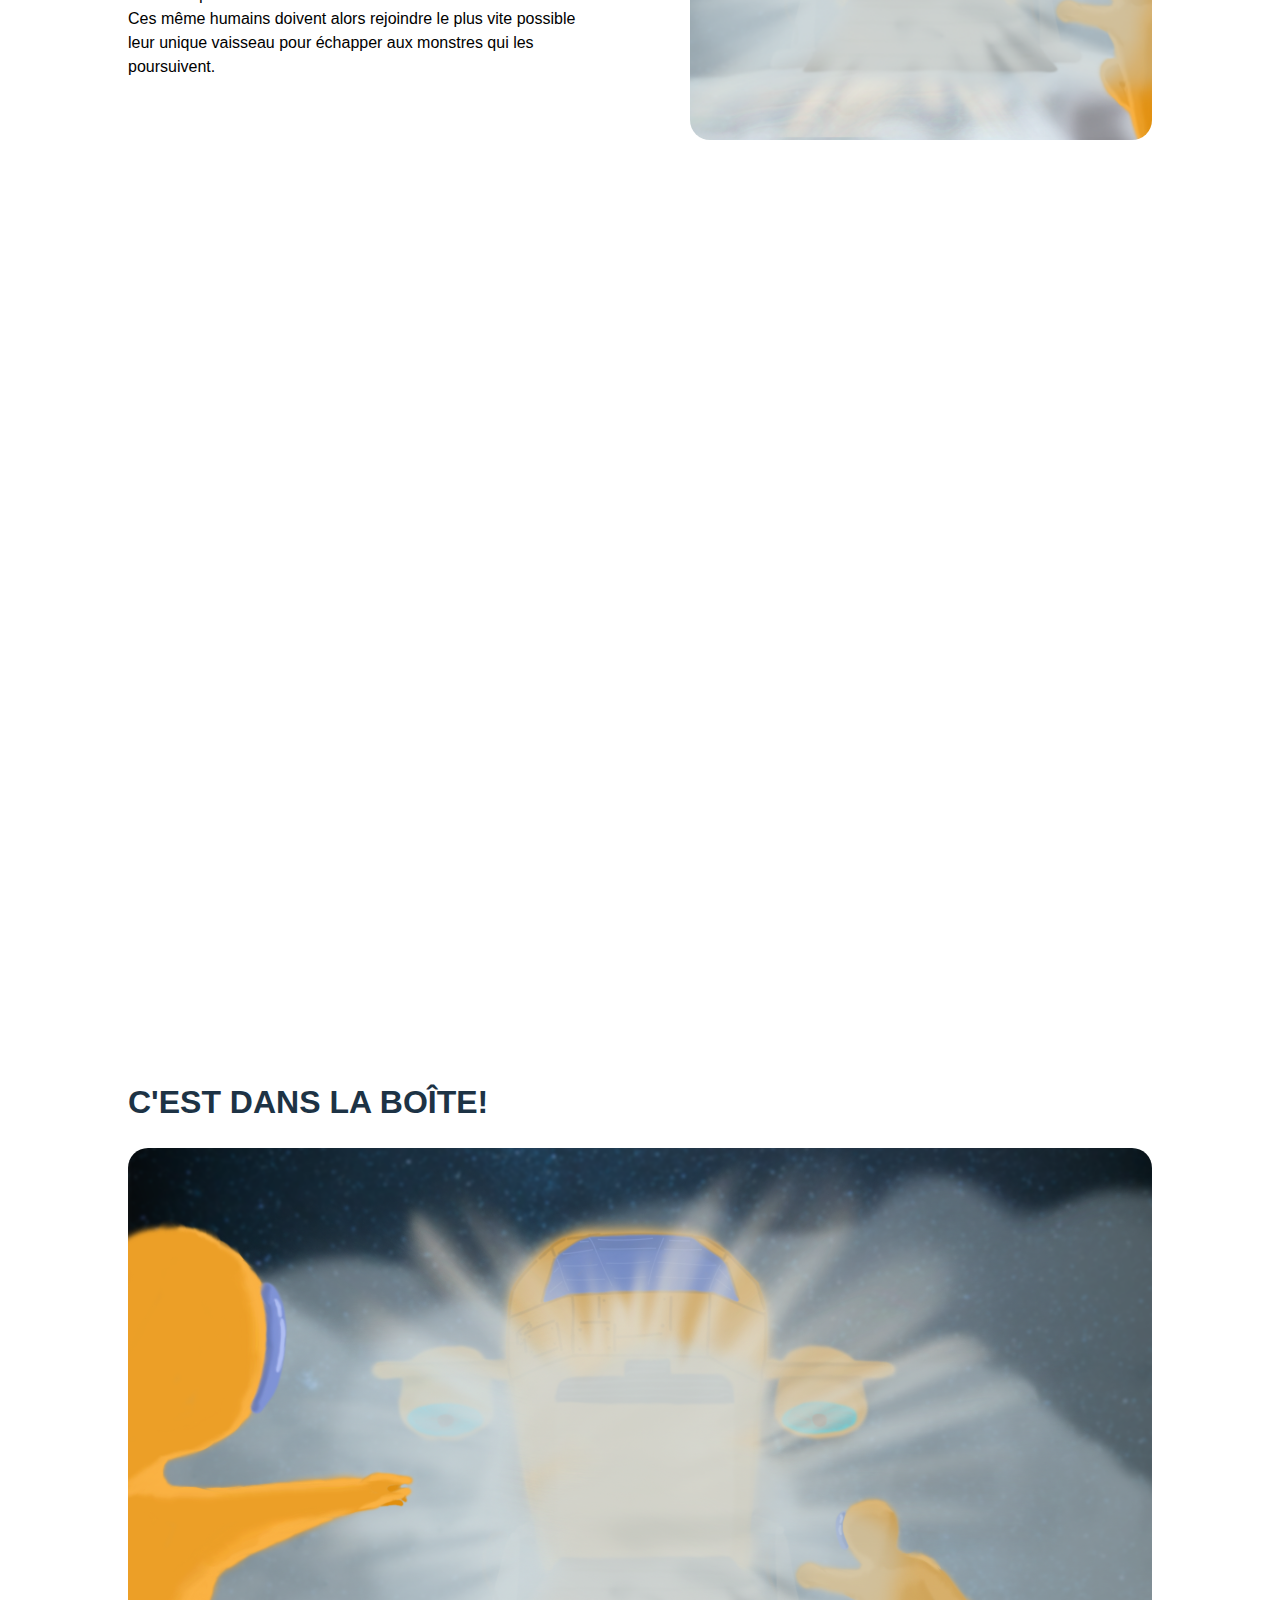
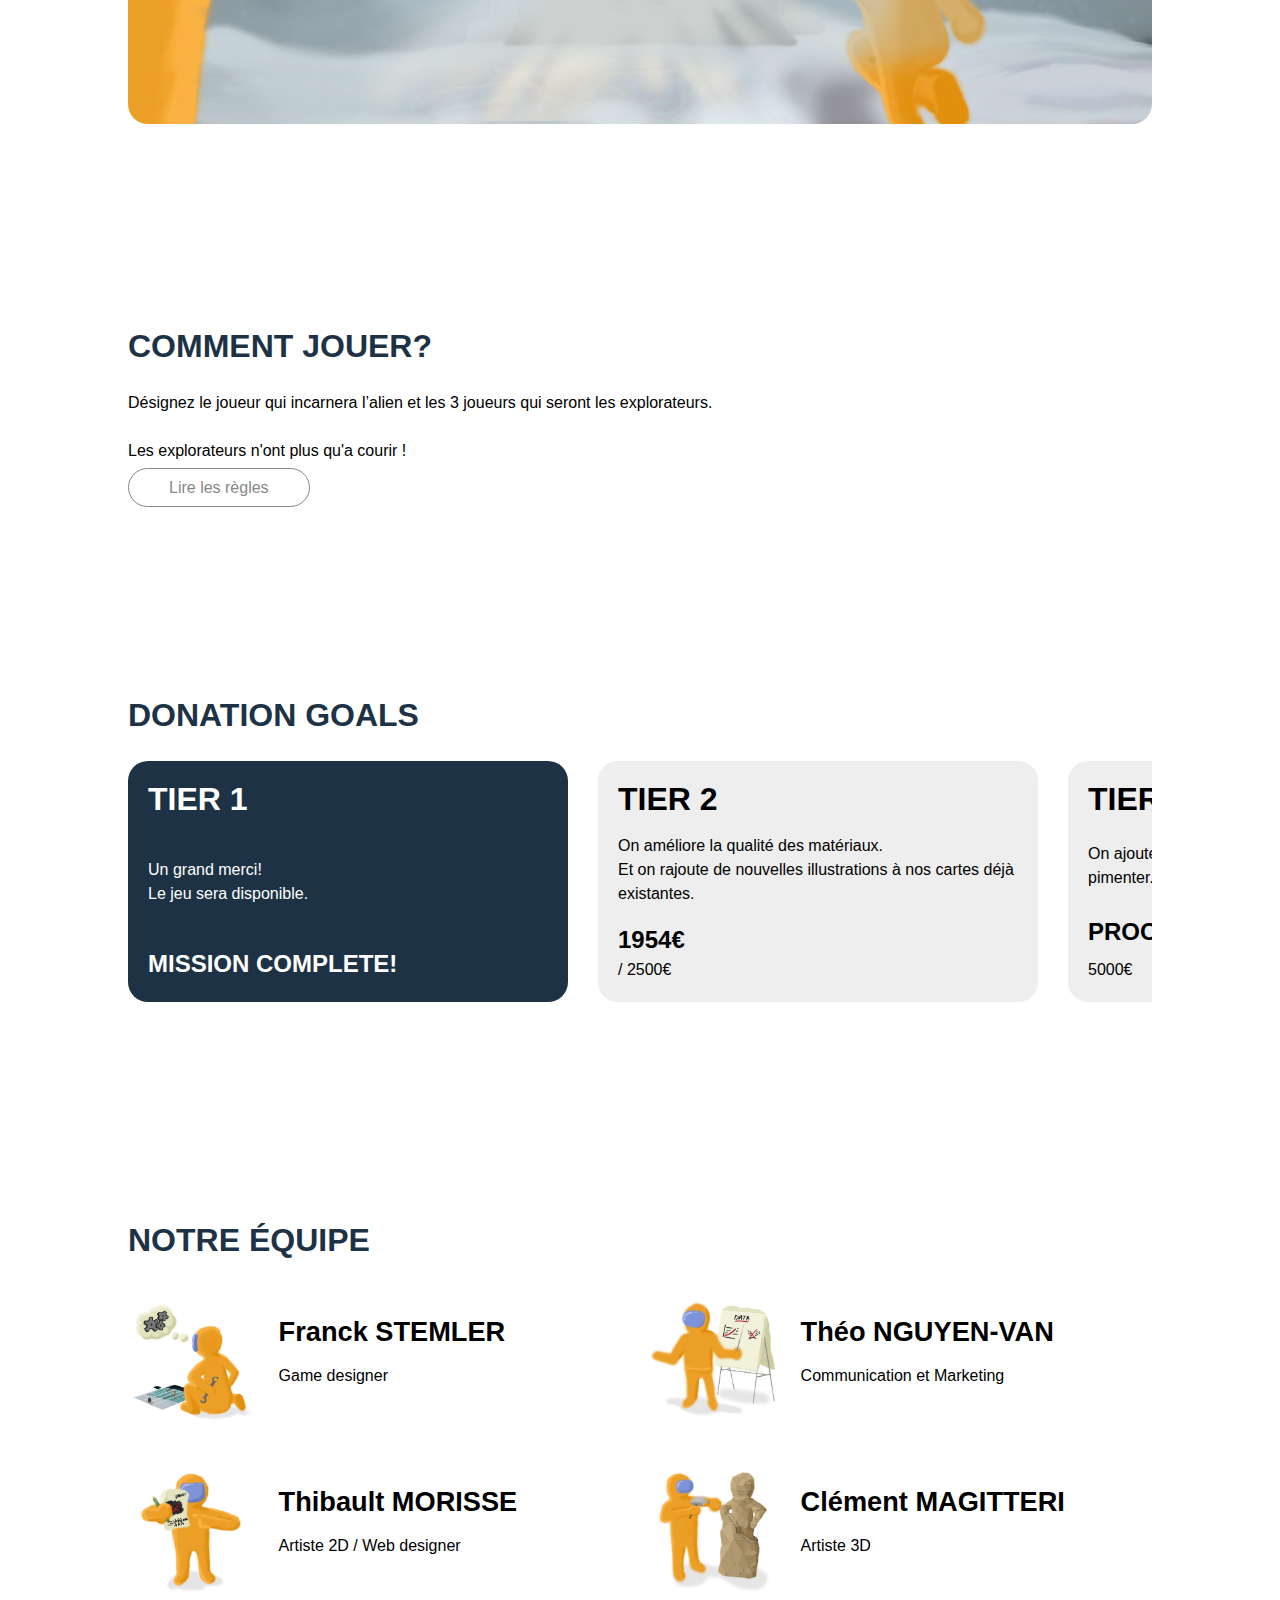
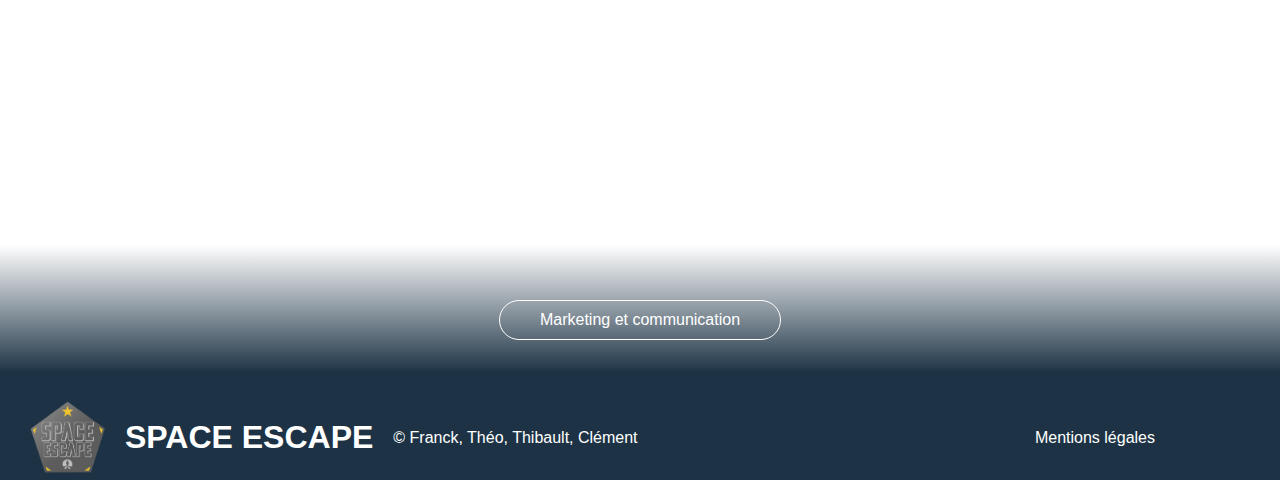
==== commit 177fcec5: "Youtube update" ====
--- a/index.html
+++ b/index.html
@@ -28,7 +28,7 @@
             </section>
             
             <section>
-                <iframe src="https://www.youtube-nocookie.com/embed/FCE_kGoE9nc" title="YouTube video player" frameborder="0" allow="accelerometer; autoplay; clipboard-write; encrypted-media; gyroscope; picture-in-picture; web-share" allowfullscreen></iframe>
+                <iframe src="https://www.youtube-nocookie.com/embed/AOzviZkRHRw" title="YouTube video player" frameborder="0" allow="accelerometer; autoplay; clipboard-write; encrypted-media; gyroscope; picture-in-picture; web-share" allowfullscreen></iframe>
             </section>
             
             <section>
@@ -37,13 +37,13 @@
             </section>
             
             <section>
-                <div class="two-colonne">
+                <div>
                     <div>
                         <h2>Comment jouer?</h2>
                         <p>Désignez le joueur qui incarnera l’alien et les 3 joueurs qui seront les explorateurs.<br/><br/>Les explorateurs n'ont plus qu'a courir !</p>
                         <a href="rules.html" class="button">Lire les règles</a>
                     </div>
-                    <iframe src="https://www.youtube-nocookie.com/embed/FCE_kGoE9nc" title="YouTube video player" frameborder="0" allow="accelerometer; autoplay; clipboard-write; encrypted-media; gyroscope; picture-in-picture; web-share" allowfullscreen></iframe>
+                    <!--<iframe src="https://www.youtube-nocookie.com/embed/FCE_kGoE9nc" title="YouTube video player" frameborder="0" allow="accelerometer; autoplay; clipboard-write; encrypted-media; gyroscope; picture-in-picture; web-share" allowfullscreen></iframe>-->
                 </div>
             </section>
             
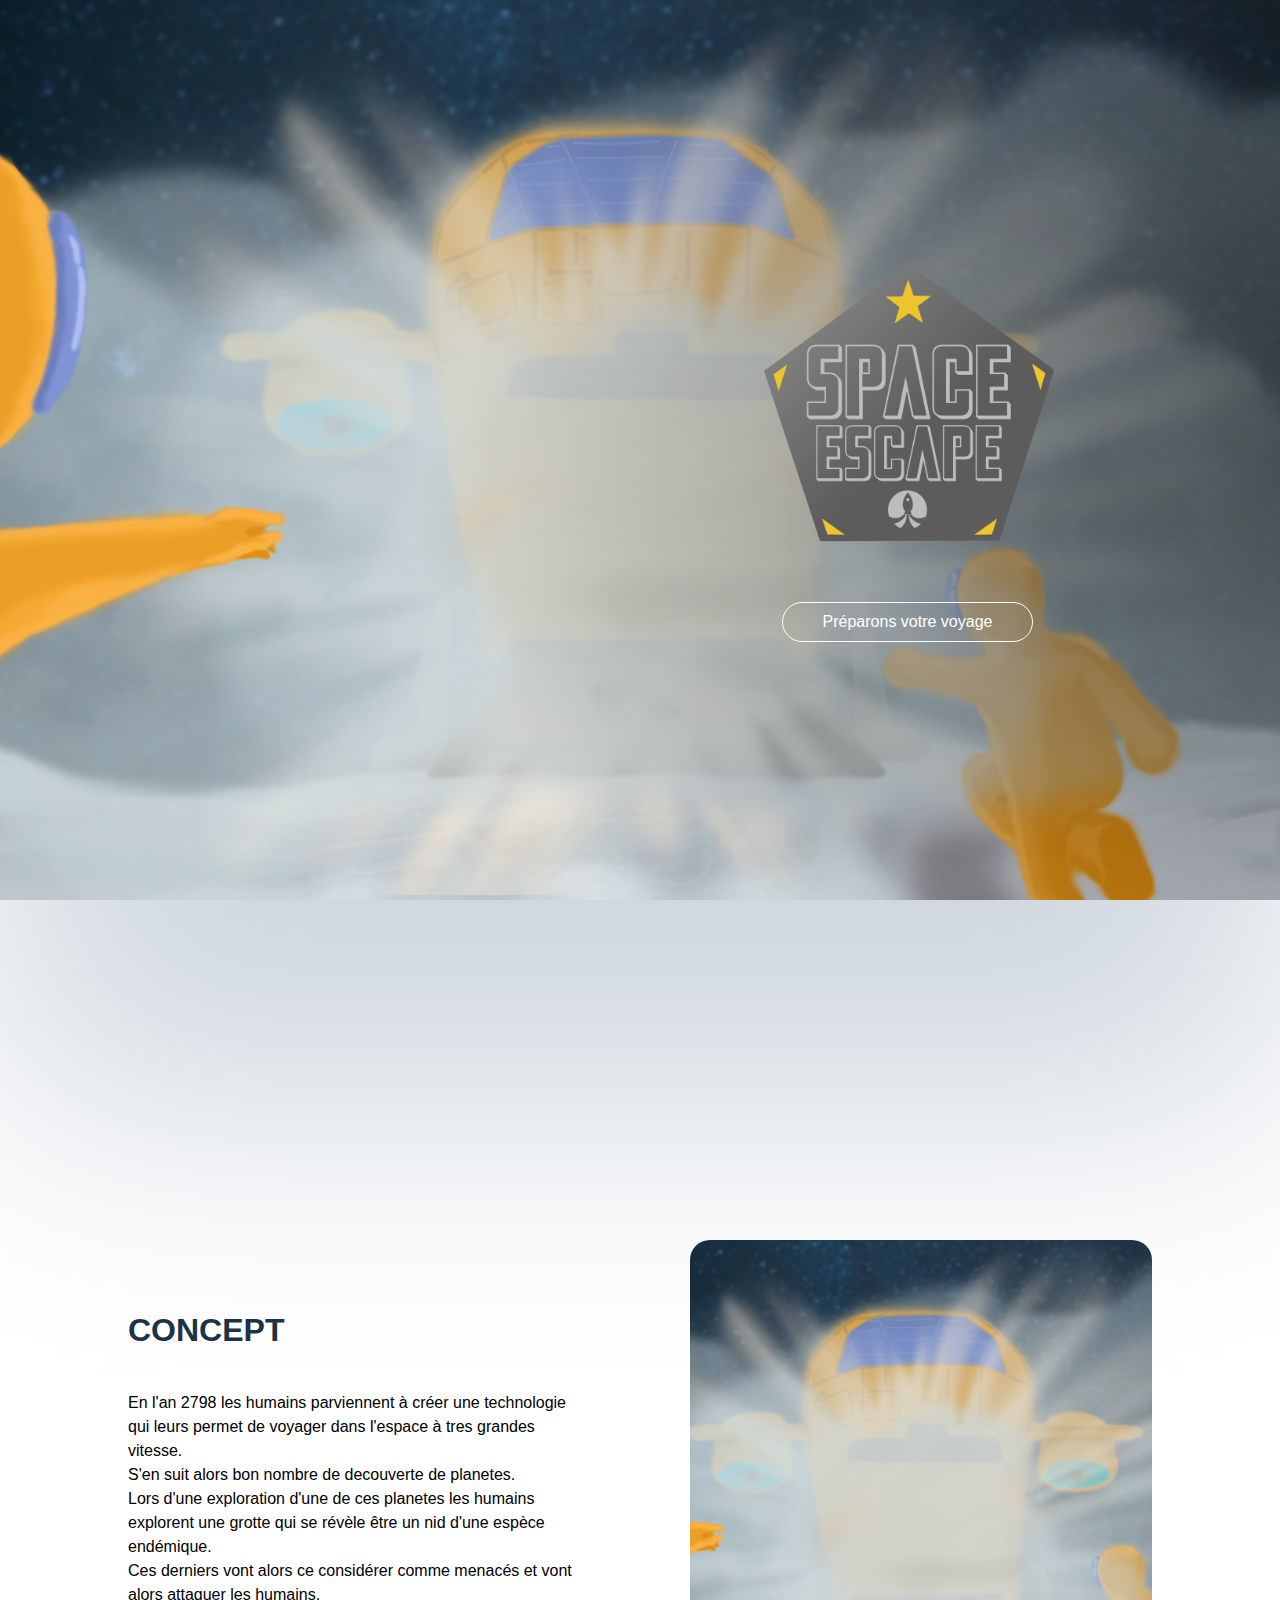
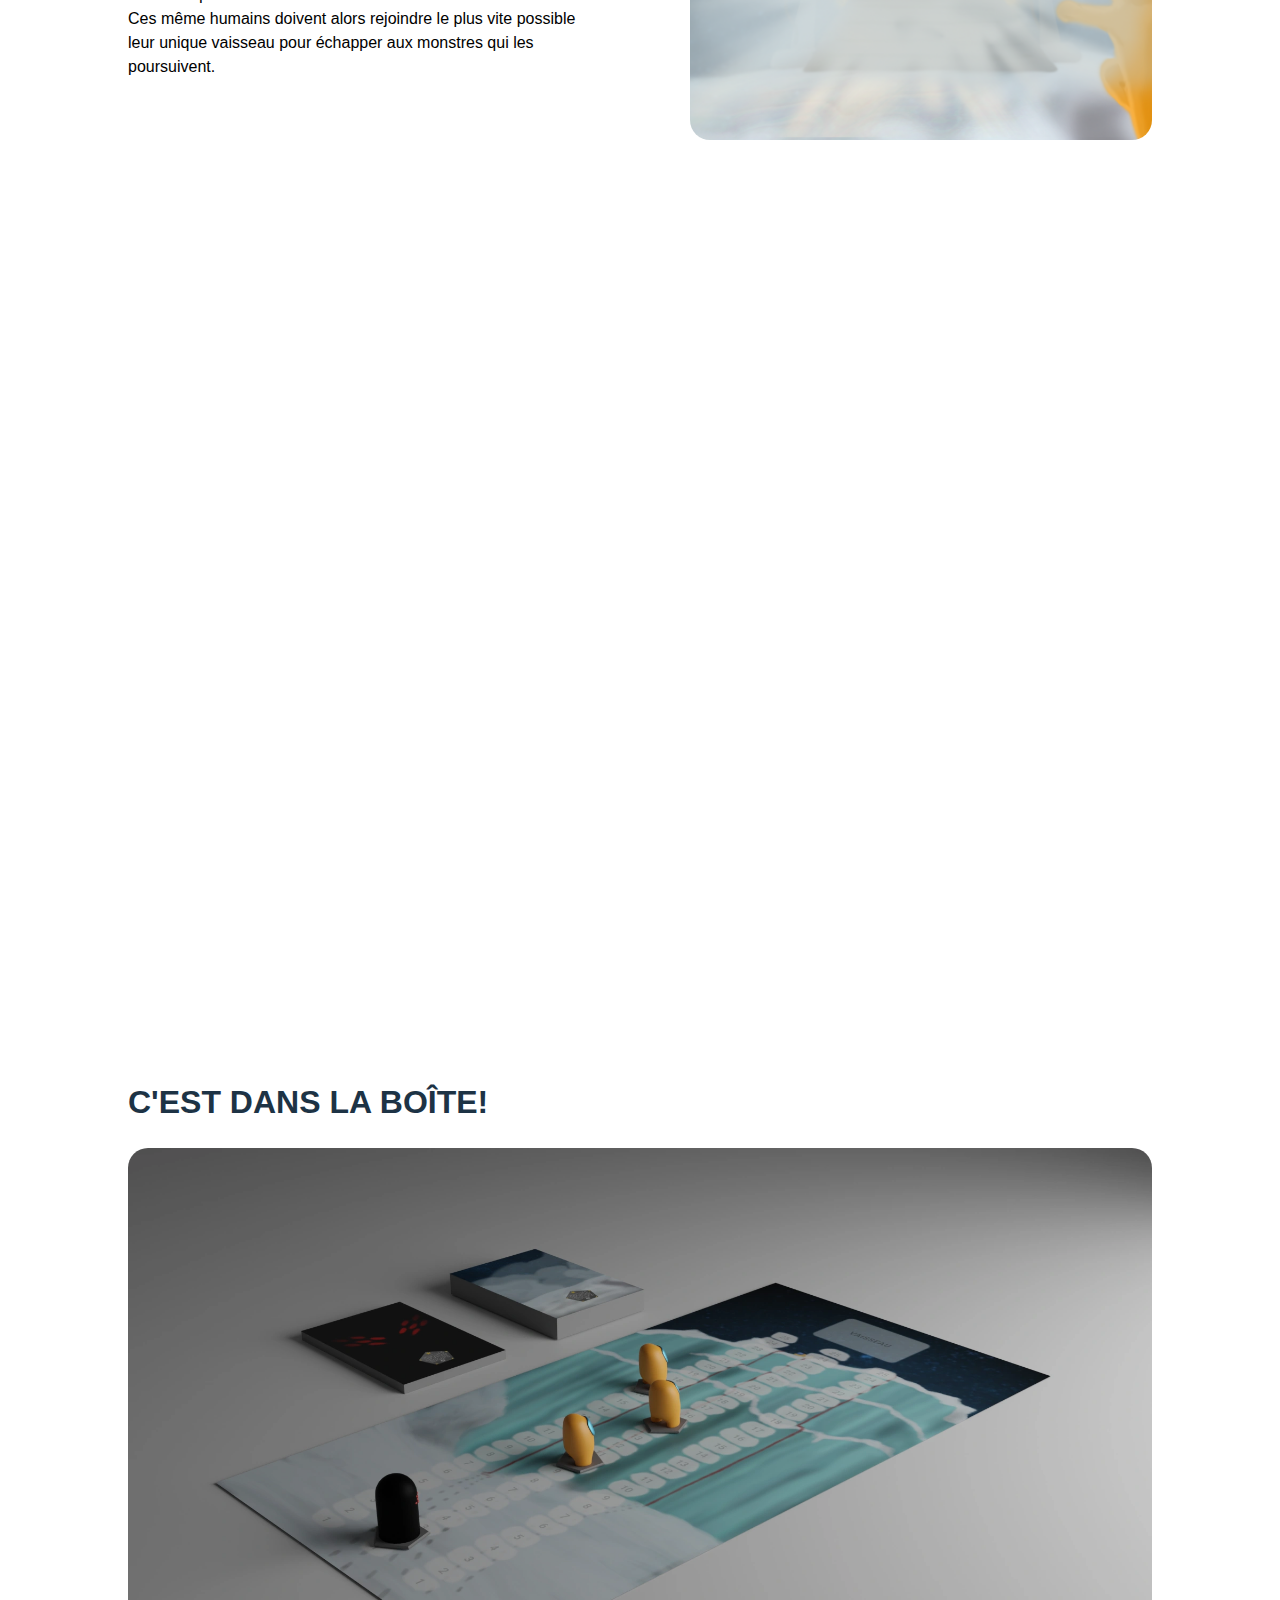
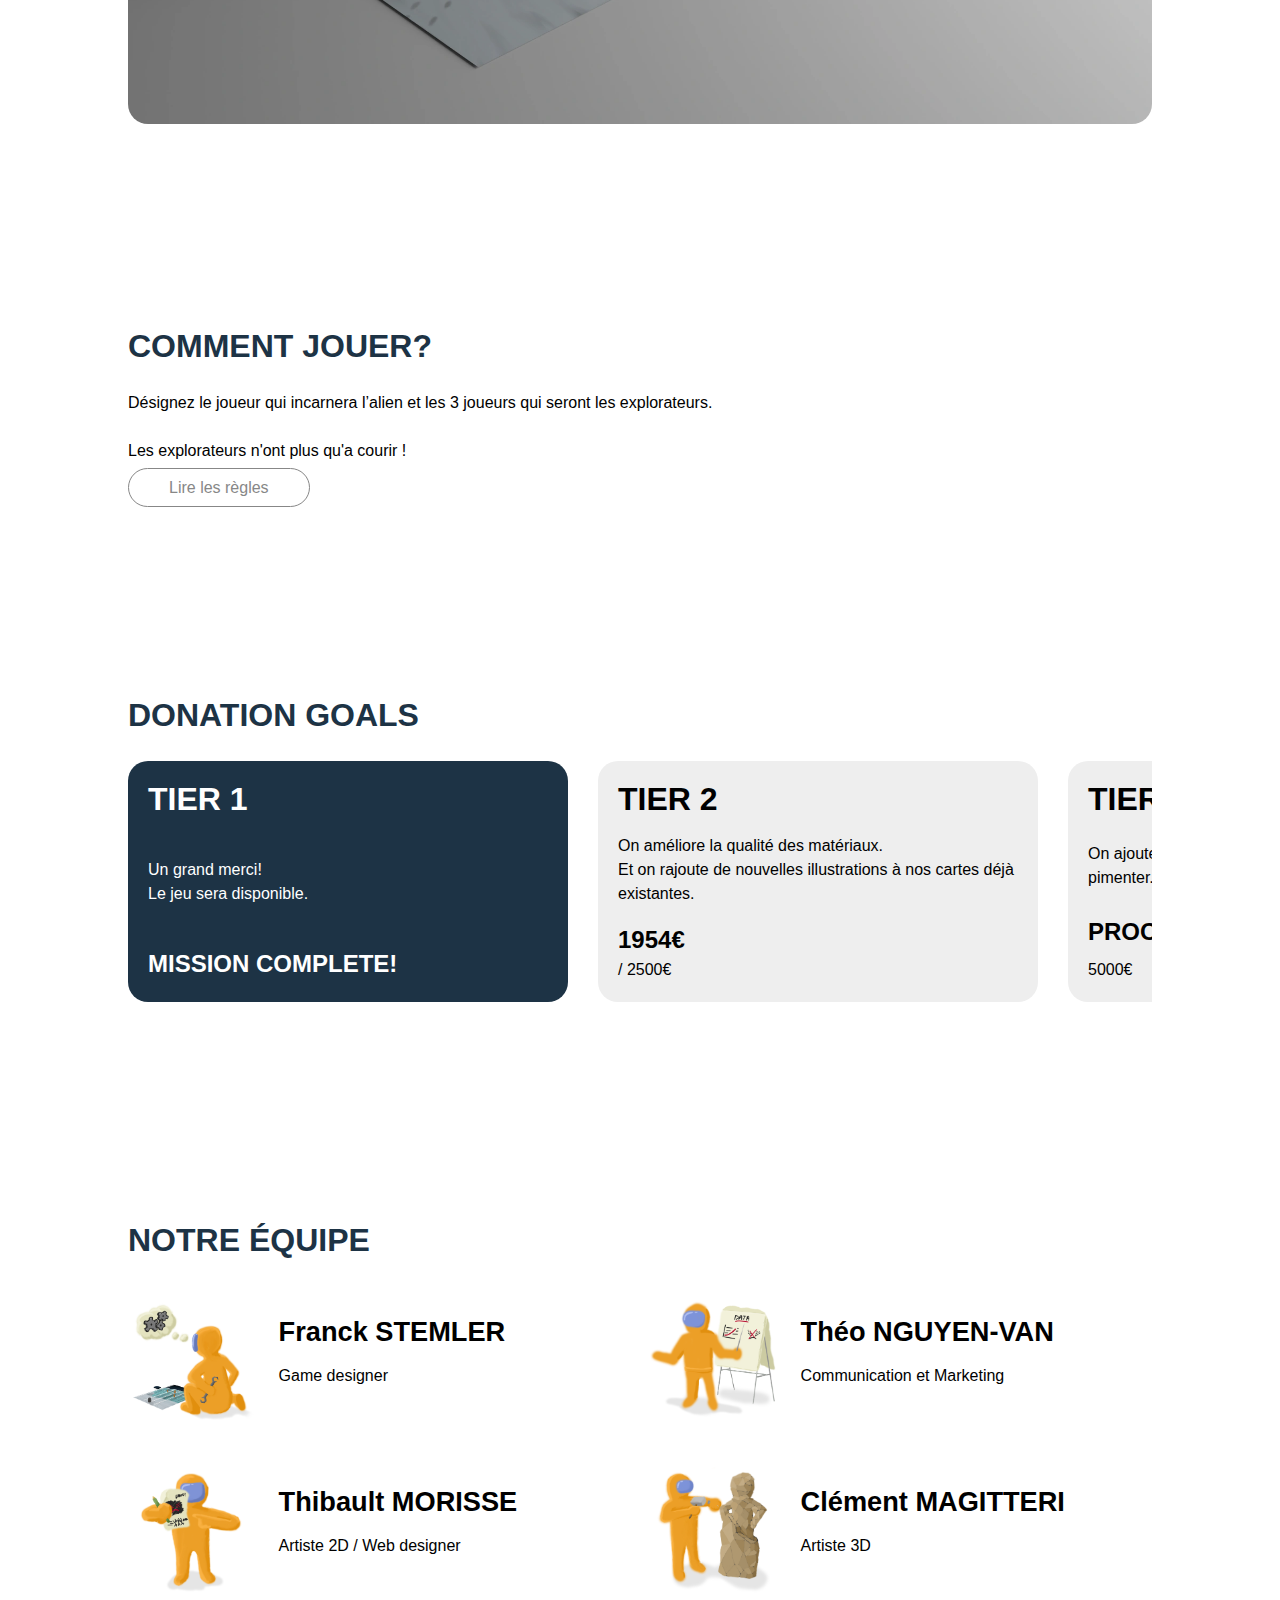
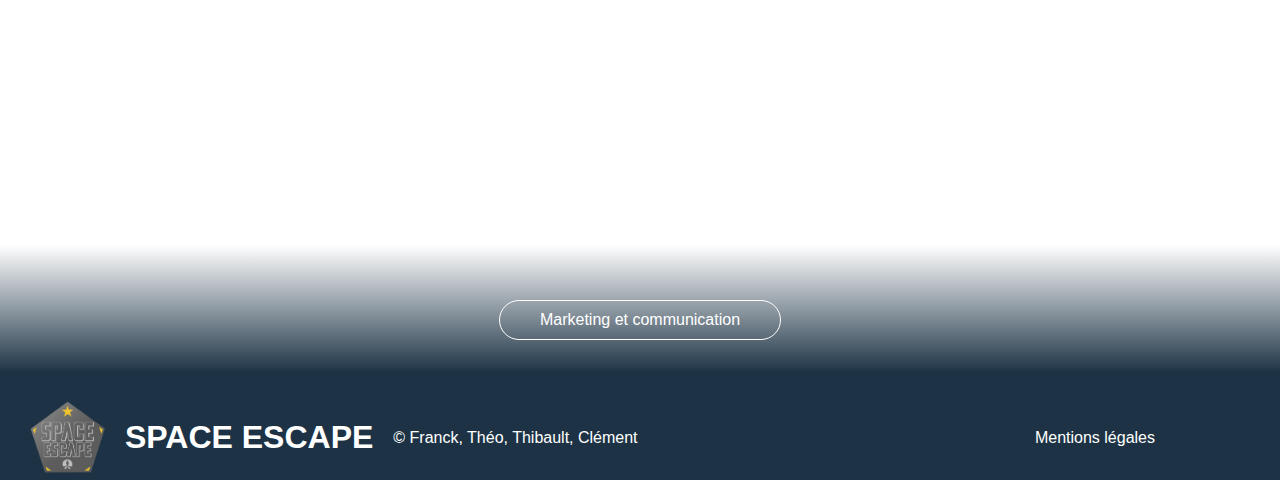
==== commit e74401a8: "New image" ====
--- a/index.html
+++ b/index.html
@@ -23,7 +23,7 @@
                         <h2>Concept</h2>
                         <p>En l'an 2798 les humains parviennent à créer une technologie qui leurs permet de voyager dans l'espace à tres grandes vitesse.<br/> S'en suit alors bon nombre de decouverte de planetes.<br/>Lors d'une exploration d'une de ces planetes les humains explorent une grotte qui se révèle être un nid d'une espèce endémique.<br/> Ces derniers vont alors ce considérer comme menacés et vont alors attaquer les humains.<br/>Ces même humains doivent alors rejoindre le plus vite possible leur unique vaisseau pour échapper aux monstres qui les poursuivent.</p>
                     </div>
-                    <img src="assets/images/banner.png" alt="">
+                    <img src="assets/images/banner.png" alt="Illustration Space Escape">
                 </div>
             </section>
             
@@ -33,7 +33,7 @@
             
             <section>
                 <h2>C'est dans la boîte!</h2>
-                <img src="assets/images/banner.png" alt="">
+                <img src="assets/images/plateau.webp" alt="Jeu Space Escape">
             </section>
             
             <section>
